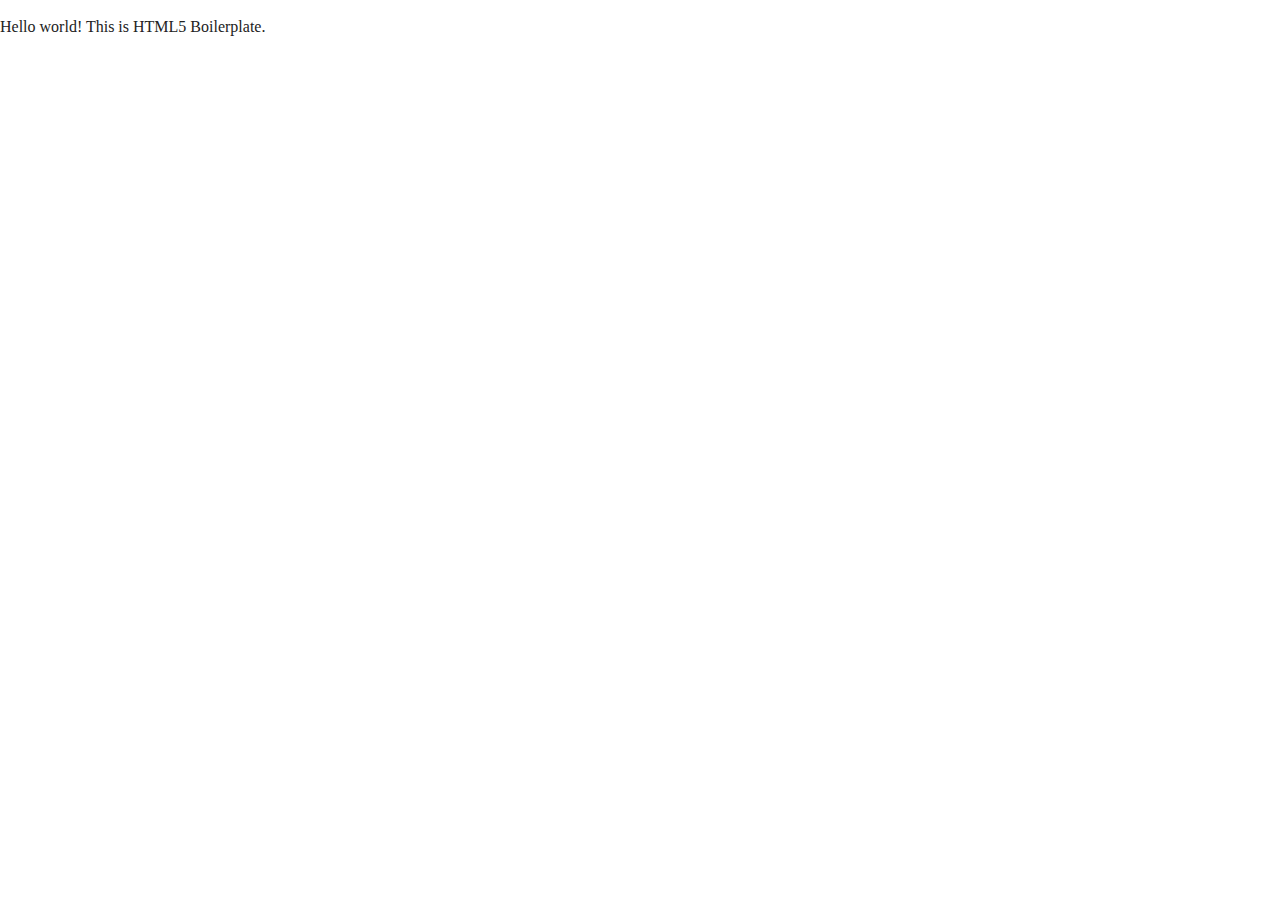
==== about/index.html @ ca54f372 "set up using Boilerplate" ====
<!doctype html>
<html class="no-js" lang="">

<head>
  <meta charset="utf-8">
  <title></title>
  <meta name="description" content="">
  <meta name="viewport" content="width=device-width, initial-scale=1">

  <meta property="og:title" content="">
  <meta property="og:type" content="">
  <meta property="og:url" content="">
  <meta property="og:image" content="">

  <link rel="manifest" href="../site.webmanifest">
  <link rel="apple-touch-icon" href="../icon.png">
  <!-- Place favicon.ico in the root directory -->

  <link rel="stylesheet" href="../css/normalize.css">
  <link rel="stylesheet" href="../css/main.css">

  <meta name="theme-color" content="#fafafa">
</head>

<body>

  <!-- Add your site or application content here -->
  <p>Hello world! This is HTML5 Boilerplate.</p>
  <script src="../js/vendor/modernizr-3.11.2.min.js"></script>
  <script src="../js/plugins.js"></script>
  <script src="../js/main.js"></script>

  <!-- Google Analytics: change UA-XXXXX-Y to be your site's ID. -->
  <script>
    window.ga = function () { ga.q.push(arguments) }; ga.q = []; ga.l = +new Date;
    ga('create', 'UA-XXXXX-Y', 'auto'); ga('set', 'anonymizeIp', true); ga('set', 'transport', 'beacon'); ga('send', 'pageview')
  </script>
  <script src="https://www.google-analytics.com/analytics.js" async></script>
</body>

</html>
---- css/main.css ----
/*! HTML5 Boilerplate v8.0.0 | MIT License | https://html5boilerplate.com/ */

/* main.css 2.1.0 | MIT License | https://github.com/h5bp/main.css#readme */
/*
 * What follows is the result of much research on cross-browser styling.
 * Credit left inline and big thanks to Nicolas Gallagher, Jonathan Neal,
 * Kroc Camen, and the H5BP dev community and team.
 */

/* ==========================================================================
   Base styles: opinionated defaults
   ========================================================================== */

html {
  color: #222;
  font-size: 1em;
  line-height: 1.4;
}

/*
 * Remove text-shadow in selection highlight:
 * https://twitter.com/miketaylr/status/12228805301
 *
 * Vendor-prefixed and regular ::selection selectors cannot be combined:
 * https://stackoverflow.com/a/16982510/7133471
 *
 * Customize the background color to match your design.
 */

::-moz-selection {
  background: #b3d4fc;
  text-shadow: none;
}

::selection {
  background: #b3d4fc;
  text-shadow: none;
}

/*
 * A better looking default horizontal rule
 */

hr {
  display: block;
  height: 1px;
  border: 0;
  border-top: 1px solid #ccc;
  margin: 1em 0;
  padding: 0;
}

/*
 * Remove the gap between audio, canvas, iframes,
 * images, videos and the bottom of their containers:
 * https://github.com/h5bp/html5-boilerplate/issues/440
 */

audio,
canvas,
iframe,
img,
svg,
video {
  vertical-align: middle;
}

/*
 * Remove default fieldset styles.
 */

fieldset {
  border: 0;
  margin: 0;
  padding: 0;
}

/*
 * Allow only vertical resizing of textareas.
 */

textarea {
  resize: vertical;
}

/* ==========================================================================
   Author's custom styles
   ========================================================================== */

/* ==========================================================================
   Helper classes
   ========================================================================== */

/*
 * Hide visually and from screen readers
 */

.hidden,
[hidden] {
  display: none !important;
}

/*
 * Hide only visually, but have it available for screen readers:
 * https://snook.ca/archives/html_and_css/hiding-content-for-accessibility
 *
 * 1. For long content, line feeds are not interpreted as spaces and small width
 *    causes content to wrap 1 word per line:
 *    https://medium.com/@jessebeach/beware-smushed-off-screen-accessible-text-5952a4c2cbfe
 */

.sr-only {
  border: 0;
  clip: rect(0, 0, 0, 0);
  height: 1px;
  margin: -1px;
  overflow: hidden;
  padding: 0;
  position: absolute;
  white-space: nowrap;
  width: 1px;
  /* 1 */
}

/*
 * Extends the .sr-only class to allow the element
 * to be focusable when navigated to via the keyboard:
 * https://www.drupal.org/node/897638
 */

.sr-only.focusable:active,
.sr-only.focusable:focus {
  clip: auto;
  height: auto;
  margin: 0;
  overflow: visible;
  position: static;
  white-space: inherit;
  width: auto;
}

/*
 * Hide visually and from screen readers, but maintain layout
 */

.invisible {
  visibility: hidden;
}

/*
 * Clearfix: contain floats
 *
 * For modern browsers
 * 1. The space content is one way to avoid an Opera bug when the
 *    `contenteditable` attribute is included anywhere else in the document.
 *    Otherwise it causes space to appear at the top and bottom of elements
 *    that receive the `clearfix` class.
 * 2. The use of `table` rather than `block` is only necessary if using
 *    `:before` to contain the top-margins of child elements.
 */

.clearfix::before,
.clearfix::after {
  content: " ";
  display: table;
}

.clearfix::after {
  clear: both;
}

/* ==========================================================================
   EXAMPLE Media Queries for Responsive Design.
   These examples override the primary ('mobile first') styles.
   Modify as content requires.
   ========================================================================== */

@media only screen and (min-width: 35em) {
  /* Style adjustments for viewports that meet the condition */
}

@media print,
  (-webkit-min-device-pixel-ratio: 1.25),
  (min-resolution: 1.25dppx),
  (min-resolution: 120dpi) {
  /* Style adjustments for high resolution devices */
}

/* ==========================================================================
   Print styles.
   Inlined to avoid the additional HTTP request:
   https://www.phpied.com/delay-loading-your-print-css/
   ========================================================================== */

@media print {
  *,
  *::before,
  *::after {
    background: #fff !important;
    color: #000 !important;
    /* Black prints faster */
    box-shadow: none !important;
    text-shadow: none !important;
  }

  a,
  a:visited {
    text-decoration: underline;
  }

  a[href]::after {
    content: " (" attr(href) ")";
  }

  abbr[title]::after {
    content: " (" attr(title) ")";
  }

  /*
   * Don't show links that are fragment identifiers,
   * or use the `javascript:` pseudo protocol
   */
  a[href^="#"]::after,
  a[href^="javascript:"]::after {
    content: "";
  }

  pre {
    white-space: pre-wrap !important;
  }

  pre,
  blockquote {
    border: 1px solid #999;
    page-break-inside: avoid;
  }

  /*
   * Printing Tables:
   * https://web.archive.org/web/20180815150934/http://css-discuss.incutio.com/wiki/Printing_Tables
   */
  thead {
    display: table-header-group;
  }

  tr,
  img {
    page-break-inside: avoid;
  }

  p,
  h2,
  h3 {
    orphans: 3;
    widows: 3;
  }

  h2,
  h3 {
    page-break-after: avoid;
  }
}
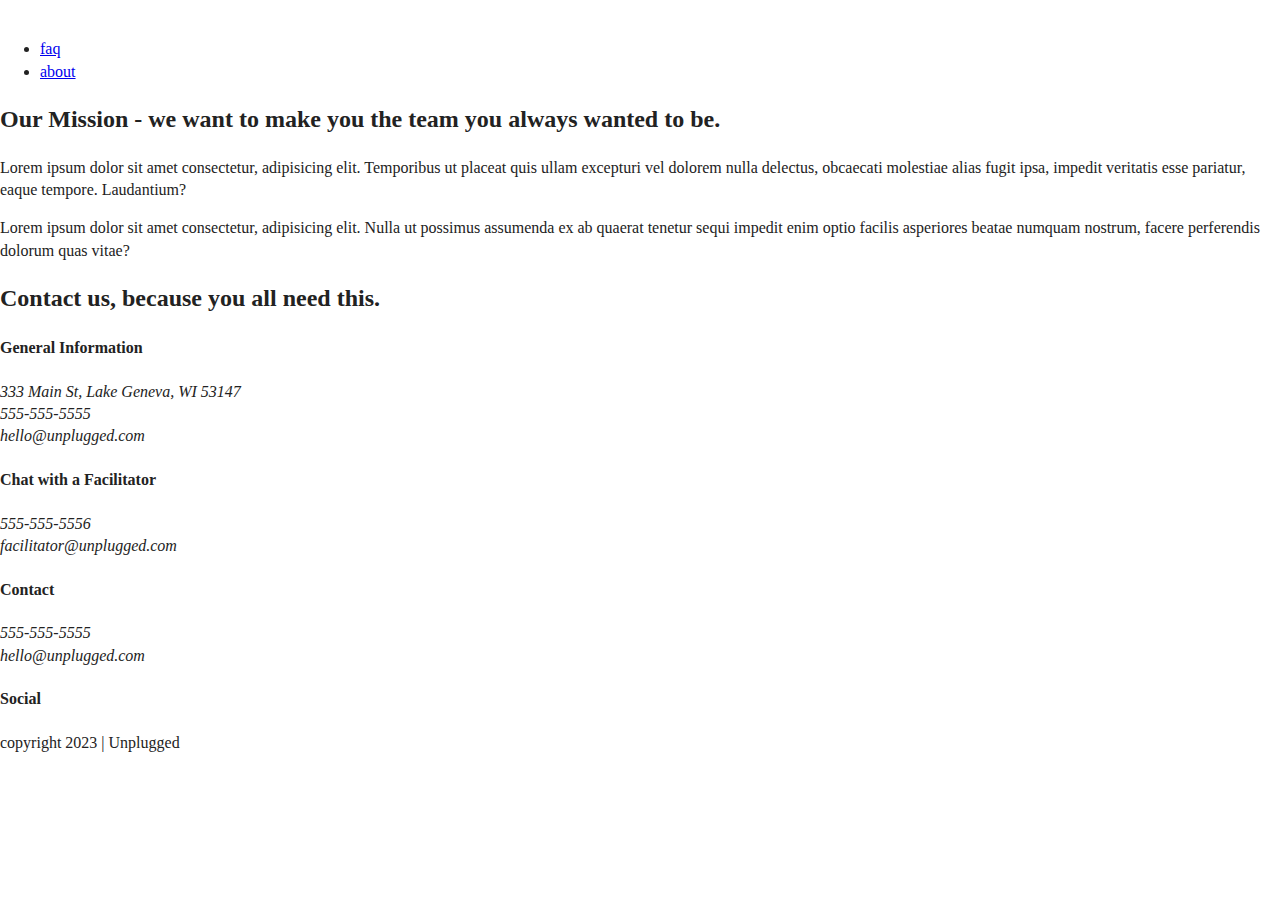
==== commit db6d178f: "coding html about page" ====
--- a/about/index.html
+++ b/about/index.html
@@ -3,7 +3,7 @@
 
 <head>
   <meta charset="utf-8">
-  <title></title>
+  <title>About | Unplugged Retreat</title>
   <meta name="description" content="">
   <meta name="viewport" content="width=device-width, initial-scale=1">
 
@@ -25,7 +25,108 @@
 <body>
 
   <!-- Add your site or application content here -->
-  <p>Hello world! This is HTML5 Boilerplate.</p>
+   <!-- header and navigation -->
+   <header>
+    <div class="content-wrapper">
+      <a href="#">
+        <img src="#" alt="">
+      </a>
+    <div class="header-divider">
+      <nav>
+        <ul>
+          <li><a href="../faq/index.html">faq</a></li>
+          <li><a href="index.html">about</a></li>
+        </ul>
+      </nav>
+    </div>
+  </div>
+  </header>
+ 
+  <!-- header and navigation end here -->
+
+  <!-- main, section and aside -->
+  <main>
+    <section class="mission">
+      <div class="content-wrapper">
+        <h2>Our Mission - we want to make you the team you always wanted to be.</h2>
+        <div class="mission-content">
+          <p>Lorem ipsum dolor sit amet consectetur, adipisicing elit. Temporibus ut placeat quis ullam excepturi vel dolorem nulla delectus, obcaecati molestiae alias fugit ipsa, impedit veritatis esse pariatur, eaque tempore. Laudantium?</p>
+
+          <p>Lorem ipsum dolor sit amet consectetur, adipisicing elit. Nulla ut possimus assumenda ex ab quaerat tenetur sequi impedit enim optio facilis asperiores beatae numquam nostrum, facere perferendis dolorum quas vitae?</p>
+        </div>
+      </div>
+    </section>
+<!-- map section -->
+    <section class="map">
+<figure>
+
+</figure>
+    </section>
+
+    <section class="contact-section">
+      <div class="content-wrapper">
+        <h2>Contact us, because you all need this.</h2>
+        <div class="contact-content">
+          <div>
+            <h4>General Information</h4>
+            <address>
+              <p>333 Main St, Lake Geneva, WI 53147 <br>
+                555-555-5555 <br>
+                hello@unplugged.com
+                </p>
+            </address>
+          </div>
+          <div>
+            <h4>Chat with a Facilitator</h4>
+            <address>
+              <p>555-555-5556 <br>
+                facilitator@unplugged.com
+                </p>
+            </address>
+          </div>
+        </div>
+
+      </div>
+    </section>
+
+  </main>
+  <!--  main, section and aside end here-->
+  <!-- footer -->
+  <footer>
+    <div class="content-wrapper">
+      <div class="footer-content">
+        <div class="contact">
+          <h4>Contact</h4>
+          <address>
+            <p>
+              555-555-5555 <br>
+              hello@unplugged.com
+            </p>
+          </address>
+        </div>
+        <div class="social">
+          <h4>Social</h4>
+          <div class="social-icon">
+            <p>
+              <a href="#"></a>
+            </p>
+            <p>
+              <a href="#"></a>
+            </p>
+            <p>
+              <a href="#"></a>
+            </p>
+          </div>
+        </div>
+      </div>
+      <div class="copyright">
+        <p>copyright 2023 | Unplugged</p>
+      </div>
+    </div>
+  </footer>
+  <!-- footer end here -->
+  
+
   <script src="../js/vendor/modernizr-3.11.2.min.js"></script>
   <script src="../js/plugins.js"></script>
   <script src="../js/main.js"></script>
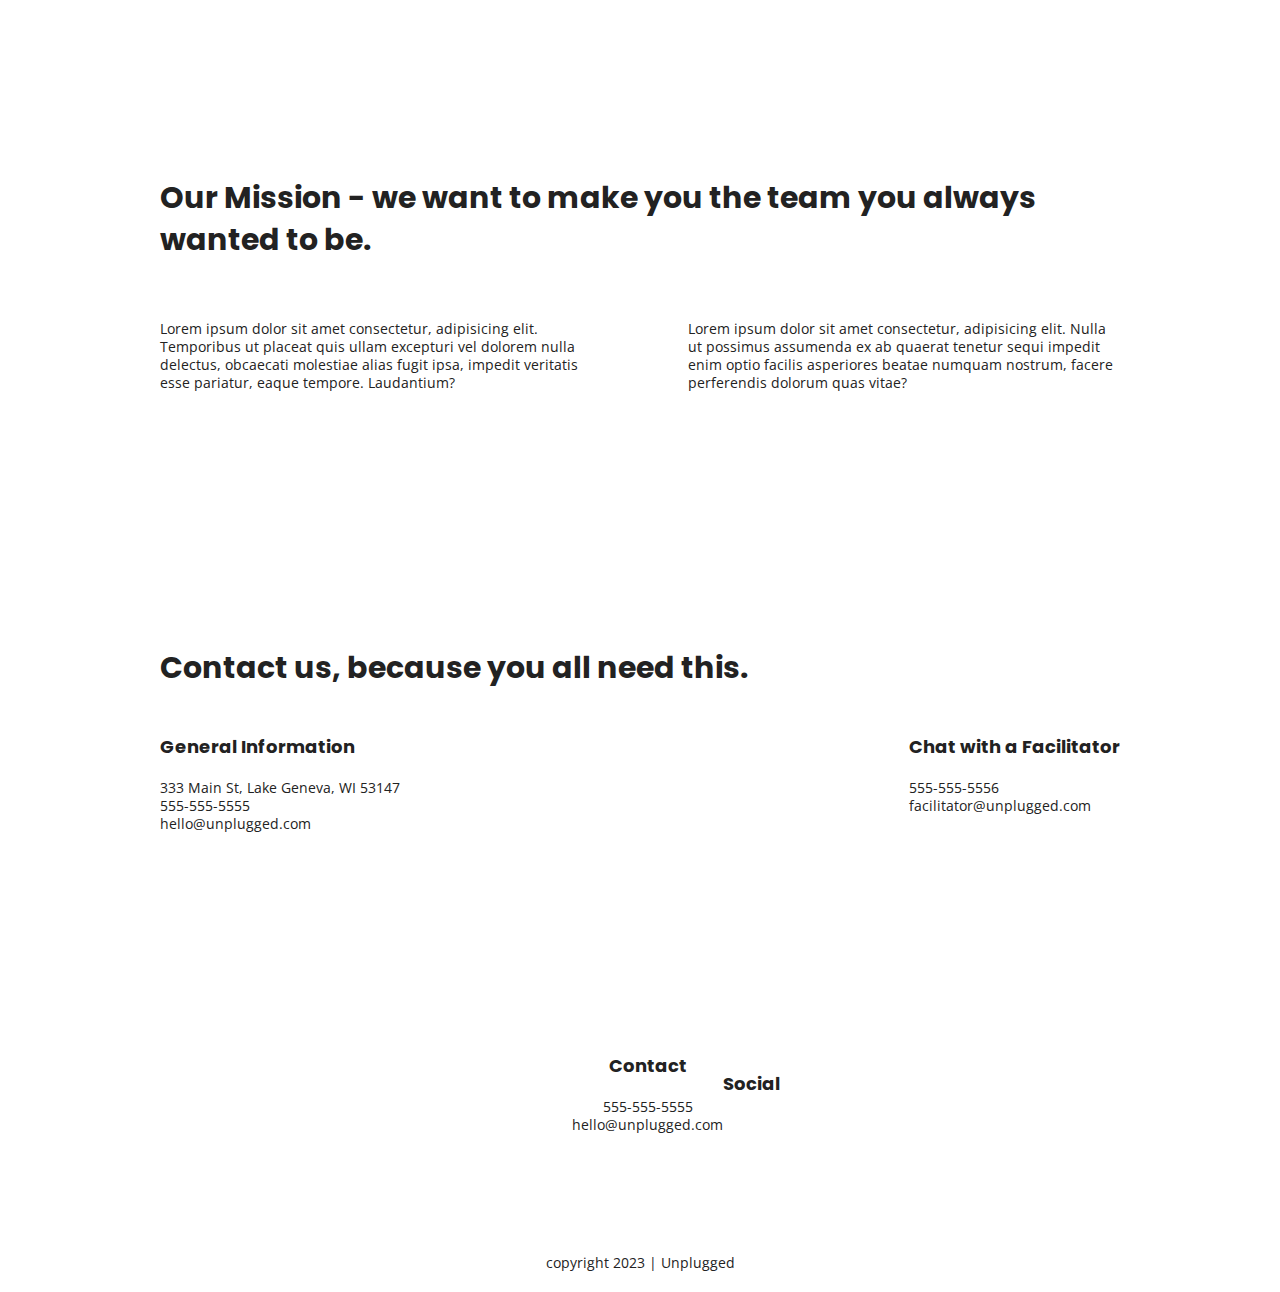
==== commit 8771e68d: "Implementing the text styles" ====
--- a/about/index.html
+++ b/about/index.html
@@ -11,15 +11,15 @@
   <meta property="og:type" content="">
   <meta property="og:url" content="">
   <meta property="og:image" content="">
+  <meta name="theme-color" content="#fafafa">
 
   <link rel="manifest" href="../site.webmanifest">
   <link rel="apple-touch-icon" href="../icon.png">
   <!-- Place favicon.ico in the root directory -->
-
+  <!-- Google Fonts -->
+  <link href="https://fonts.googleapis.com/css?family=Open+Sans:400,700|Poppins:500,700" rel="stylesheet">
   <link rel="stylesheet" href="../css/normalize.css">
   <link rel="stylesheet" href="../css/main.css">
-
-  <meta name="theme-color" content="#fafafa">
 </head>
 
 <body>
@@ -42,9 +42,7 @@
   </div>
   </header>
  
-  <!-- header and navigation end here -->
-
-  <!-- main, section and aside -->
+  
   <main>
     <section class="mission">
       <div class="content-wrapper">
@@ -55,7 +53,10 @@
           <p>Lorem ipsum dolor sit amet consectetur, adipisicing elit. Nulla ut possimus assumenda ex ab quaerat tenetur sequi impedit enim optio facilis asperiores beatae numquam nostrum, facere perferendis dolorum quas vitae?</p>
         </div>
       </div>
+      <!-- mission content wrapper ends -->
     </section>
+
+        <!-- contact-info -->
 <!-- map section -->
     <section class="map">
 <figure>
@@ -90,8 +91,9 @@
     </section>
 
   </main>
-  <!--  main, section and aside end here-->
-  <!-- footer -->
+   <!-- main wrapper -->
+
+   <footer>
   <footer>
     <div class="content-wrapper">
       <div class="footer-content">
@@ -108,21 +110,23 @@
           <h4>Social</h4>
           <div class="social-icon">
             <p>
-              <a href="#"></a>
+              <a href="https://www.facebook.com/Skillcrush/" target="_blank"></a>
             </p>
             <p>
-              <a href="#"></a>
+              <a href="https://twitter.com/Skillcrush" target="_blank"></a>
             </p>
             <p>
-              <a href="#"></a>
+              <a href="https://www.instagram.com/skillcrush/" target="_blank"></a>
             </p>
           </div>
         </div>
       </div>
+      <!-- footer content ends -->
+    </div>
+    <!--footer content-wrapper ends-->
       <div class="copyright">
         <p>copyright 2023 | Unplugged</p>
       </div>
-    </div>
   </footer>
   <!-- footer end here -->
   
--- a/css/main.css
+++ b/css/main.css
@@ -1,6 +1,5 @@
-/*! HTML5 Boilerplate v8.0.0 | MIT License | https://html5boilerplate.com/ */
+/*! HTML5 Boilerplate v6.1.0 | MIT License | https://html5boilerplate.com/ */
 
-/* main.css 2.1.0 | MIT License | https://github.com/h5bp/main.css#readme */
 /*
  * What follows is the result of much research on cross-browser styling.
  * Credit left inline and big thanks to Nicolas Gallagher, Jonathan Neal,
@@ -11,253 +10,672 @@
    Base styles: opinionated defaults
    ========================================================================== */
 
+   html {
+    color: #222;
+    font-size: 1em;
+    line-height: 1.4;
+  }
+  
+  /*
+   * Remove text-shadow in selection highlight:
+   * https://twitter.com/miketaylr/status/12228805301
+   *
+   * Vendor-prefixed and regular ::selection selectors cannot be combined:
+   * https://stackoverflow.com/a/16982510/7133471
+   *
+   * Customize the background color to match your design.
+   */
+  
+  ::-moz-selection {
+    background: #b3d4fc;
+    text-shadow: none;
+  }
+  
+  ::selection {
+    background: #b3d4fc;
+    text-shadow: none;
+  }
+  
+  /*
+   * A better looking default horizontal rule
+   */
+  
+  hr {
+    display: block;
+    height: 1px;
+    border: 0;
+    border-top: 1px solid #ccc;
+    margin: 1em 0;
+    padding: 0;
+  }
+  
+  /*
+   * Remove the gap between audio, canvas, iframes,
+   * images, videos and the bottom of their containers:
+   * https://github.com/h5bp/html5-boilerplate/issues/440
+   */
+  
+  audio,
+  canvas,
+  iframe,
+  img,
+  svg,
+  video {
+    vertical-align: middle;
+  }
+  
+  /*
+   * Remove default fieldset styles.
+   */
+  
+  fieldset {
+    border: 0;
+    margin: 0;
+    padding: 0;
+  }
+  
+  /*
+   * Allow only vertical resizing of textareas.
+   */
+  
+  textarea {
+    resize: vertical;
+  }
+  
+  /* ==========================================================================
+     Browser Upgrade Prompt
+     ========================================================================== */
+  
+  .browserupgrade {
+    margin: 0.2em 0;
+    background: #ccc;
+    color: #000;
+    padding: 0.2em 0;
+  }
+  
+  /* ==========================================================================
+     Author's custom styles
+     ========================================================================== */
+     
+/* General Styles */
+ 
 html {
-  color: #222;
+  font-size: 1rem;
+}
+
+ 
+body {
+  font-family: 'Open Sans', sans-serif;
   font-size: 1em;
-  line-height: 1.4;
+  text-align: left;
+}
+ 
+ul, 
+ol {
+  list-style-type: none;
+}
+ 
+a {
+	color: #e2e3ed;
+  text-decoration: none;
+}
+ 
+h2 {
+  font-family: 'Poppins', sans-serif;
+  font-size: 1.875em;
 }
 
-/*
- * Remove text-shadow in selection highlight:
- * https://twitter.com/miketaylr/status/12228805301
- *
- * Vendor-prefixed and regular ::selection selectors cannot be combined:
- * https://stackoverflow.com/a/16982510/7133471
- *
- * Customize the background color to match your design.
- */
-
-::-moz-selection {
-  background: #b3d4fc;
-  text-shadow: none;
-}
-
-::selection {
-  background: #b3d4fc;
-  text-shadow: none;
-}
-
-/*
- * A better looking default horizontal rule
- */
-
-hr {
-  display: block;
-  height: 1px;
-  border: 0;
-  border-top: 1px solid #ccc;
-  margin: 1em 0;
-  padding: 0;
-}
-
-/*
- * Remove the gap between audio, canvas, iframes,
- * images, videos and the bottom of their containers:
- * https://github.com/h5bp/html5-boilerplate/issues/440
- */
-
-audio,
-canvas,
-iframe,
-img,
-svg,
-video {
-  vertical-align: middle;
-}
-
-/*
- * Remove default fieldset styles.
- */
-
-fieldset {
-  border: 0;
-  margin: 0;
-  padding: 0;
-}
-
-/*
- * Allow only vertical resizing of textareas.
- */
-
-textarea {
-  resize: vertical;
-}
-
-/* ==========================================================================
-   Author's custom styles
-   ========================================================================== */
-
-/* ==========================================================================
-   Helper classes
-   ========================================================================== */
-
-/*
- * Hide visually and from screen readers
- */
-
-.hidden,
-[hidden] {
-  display: none !important;
-}
-
-/*
- * Hide only visually, but have it available for screen readers:
- * https://snook.ca/archives/html_and_css/hiding-content-for-accessibility
- *
- * 1. For long content, line feeds are not interpreted as spaces and small width
- *    causes content to wrap 1 word per line:
- *    https://medium.com/@jessebeach/beware-smushed-off-screen-accessible-text-5952a4c2cbfe
- */
-
-.sr-only {
-  border: 0;
-  clip: rect(0, 0, 0, 0);
-  height: 1px;
-  margin: -1px;
-  overflow: hidden;
-  padding: 0;
-  position: absolute;
-  white-space: nowrap;
-  width: 1px;
-  /* 1 */
-}
-
-/*
- * Extends the .sr-only class to allow the element
- * to be focusable when navigated to via the keyboard:
- * https://www.drupal.org/node/897638
- */
-
-.sr-only.focusable:active,
-.sr-only.focusable:focus {
-  clip: auto;
-  height: auto;
-  margin: 0;
-  overflow: visible;
-  position: static;
-  white-space: inherit;
-  width: auto;
-}
-
-/*
- * Hide visually and from screen readers, but maintain layout
- */
-
-.invisible {
-  visibility: hidden;
-}
-
-/*
- * Clearfix: contain floats
- *
- * For modern browsers
- * 1. The space content is one way to avoid an Opera bug when the
- *    `contenteditable` attribute is included anywhere else in the document.
- *    Otherwise it causes space to appear at the top and bottom of elements
- *    that receive the `clearfix` class.
- * 2. The use of `table` rather than `block` is only necessary if using
- *    `:before` to contain the top-margins of child elements.
- */
-
-.clearfix::before,
-.clearfix::after {
-  content: " ";
-  display: table;
-}
-
-.clearfix::after {
-  clear: both;
-}
-
-/* ==========================================================================
-   EXAMPLE Media Queries for Responsive Design.
-   These examples override the primary ('mobile first') styles.
-   Modify as content requires.
-   ========================================================================== */
-
-@media only screen and (min-width: 35em) {
-  /* Style adjustments for viewports that meet the condition */
-}
-
-@media print,
-  (-webkit-min-device-pixel-ratio: 1.25),
-  (min-resolution: 1.25dppx),
-  (min-resolution: 120dpi) {
-  /* Style adjustments for high resolution devices */
-}
-
-/* ==========================================================================
-   Print styles.
-   Inlined to avoid the additional HTTP request:
-   https://www.phpied.com/delay-loading-your-print-css/
-   ========================================================================== */
-
-@media print {
-  *,
-  *::before,
-  *::after {
-    background: #fff !important;
-    color: #000 !important;
-    /* Black prints faster */
-    box-shadow: none !important;
-    text-shadow: none !important;
-  }
-
-  a,
-  a:visited {
-    text-decoration: underline;
-  }
-
-  a[href]::after {
-    content: " (" attr(href) ")";
-  }
-
-  abbr[title]::after {
-    content: " (" attr(title) ")";
-  }
-
-  /*
-   * Don't show links that are fragment identifiers,
-   * or use the `javascript:` pseudo protocol
-   */
-  a[href^="#"]::after,
-  a[href^="javascript:"]::after {
-    content: "";
-  }
-
-  pre {
-    white-space: pre-wrap !important;
-  }
-
-  pre,
-  blockquote {
-    border: 1px solid #999;
-    page-break-inside: avoid;
-  }
-
-  /*
-   * Printing Tables:
-   * https://web.archive.org/web/20180815150934/http://css-discuss.incutio.com/wiki/Printing_Tables
-   */
-  thead {
-    display: table-header-group;
-  }
-
-  tr,
-  img {
-    page-break-inside: avoid;
-  }
-
-  p,
-  h2,
-  h3 {
-    orphans: 3;
-    widows: 3;
-  }
-
-  h2,
-  h3 {
-    page-break-after: avoid;
-  }
-}
-
+h3, 
+h4 {
+  font-family: 'Poppins', sans-serif;
+  margin: 20px 0;
+  font-size: 1.125em;
+}
+ 
+p {
+	font-size: .875em;
+  line-height: 1.285;
+}
+ 
+img {
+ 
+}
+ 
+figure {
+ 
+}
+ 
+address {
+  font-style: normal;
+}
+  .content-wrapper {
+    width: 90%;
+    margin: 50px 0;
+  }
+  
+  /* -------------------- Base Header - Footer Styles -------------------- */
+  
+  header {
+    display: flex;
+    justify-content: center;
+    padding: 15px 0;
+  }
+  
+  header .content-wrapper {
+    margin: 0;
+    display: flex;
+    justify-content: center;
+    align-items: center;
+    flex-flow: row wrap;
+  }
+  
+  .header-divider {
+    width: 100%;
+    height: 1px;
+    margin: 10px 0 20px 0;
+  }
+  
+  header nav {
+    width: 60%;
+  }
+  
+  header nav ul {
+    display: flex;
+    justify-content: space-around;
+    width: 100%;
+  }
+  
+  footer {
+    display: flex;
+    flex-direction: column;
+    align-items: center;
+    text-align: center;
+  }
+  
+  footer p {
+    margin: 0;
+  }
+  
+  footer .content-wrapper {
+    width: 55%;
+  }
+  
+  footer .contact {
+    margin-bottom: 50px;
+  }
+  
+  footer .social-icons {
+    display: flex;
+    justify-content: space-around;
+    align-items: center;
+  }
+  
+  footer .social-icons p {
+    display: flex;
+    justify-content: center;
+    align-items: center;
+  }
+  
+  footer .copyright {
+    margin: 20px 0;
+  }
+  
+  /* -------------------- Mobile Styles - Homepage -------------------- */
+  
+  /* Hero Area */
+  
+  .hero-area {
+    display: flex;
+    justify-content: center;
+  }
+  
+  /* Aside */
+  
+  aside {
+    display: flex;
+    justify-content: center;
+  }
+  
+  /* Features */
+  
+  .features {
+    display: flex;
+    justify-content: center;
+  }
+  
+  .features h2 {
+    margin-bottom: 60px;
+  }
+  
+  .features article {
+    width: 63%;
+    margin: 30px 0;
+  }
+  
+  .features .features-items {
+    display: flex;
+    justify-content: center;
+    align-items: flex-start;
+    flex-flow: row wrap;
+  }
+  
+  .features p {
+    margin: 0;
+  }
+  
+  /* Reviews */
+  
+  .reviews {
+    display: flex;
+    justify-content: center;
+  }
+  
+  .reviews h2 {
+    margin-bottom: 40px;
+  }
+  
+  .reviews h3 {
+    width: 55%;
+    margin: 20px 0;
+  }
+  
+  /* ==========================================================================
+     About Page
+     ========================================================================== */
+  
+  .mission {
+    display: flex;
+    justify-content: center;
+  }
+  
+  .contact-section {
+    display: flex;
+    justify-content: center;
+  }
+  
+  .contact-content p {
+    margin: 0;
+  }
+  
+  /* ==========================================================================
+     FAQ Page
+     ========================================================================== */
+  
+  .faq {
+    display: flex;
+    justify-content: center;
+  }
+  
+  .faq .content-wrapper {
+    display: flex;
+    justify-content: center;
+    align-items: flex-start;
+    flex-flow: row wrap;
+    margin: 50px 0 0 0;
+  }
+  
+  .faq h2 {
+    margin-bottom: 40px;
+  }
+  
+  .faq-content {
+    margin-bottom: 50px;
+  }
+  
+  /* ==========================================================================
+     Helper classes
+     ========================================================================== */
+  
+  /*
+   * Hide visually and from screen readers
+   */
+  
+  .hidden {
+    display: none !important;
+  }
+  
+  /*
+   * Hide only visually, but have it available for screen readers:
+   * https://snook.ca/archives/html_and_css/hiding-content-for-accessibility
+   *
+   * 1. For long content, line feeds are not interpreted as spaces and small width
+   *    causes content to wrap 1 word per line:
+   *    https://medium.com/@jessebeach/beware-smushed-off-screen-accessible-text-5952a4c2cbfe
+   */
+  
+  .visuallyhidden {
+    border: 0;
+    clip: rect(0 0 0 0);
+    height: 1px;
+    margin: -1px;
+    overflow: hidden;
+    padding: 0;
+    position: absolute;
+    width: 1px;
+    white-space: nowrap;
+    /* 1 */
+  }
+  
+  /*
+   * Extends the .visuallyhidden class to allow the element
+   * to be focusable when navigated to via the keyboard:
+   * https://www.drupal.org/node/897638
+   */
+  
+  .visuallyhidden.focusable:active,
+  .visuallyhidden.focusable:focus {
+    clip: auto;
+    height: auto;
+    margin: 0;
+    overflow: visible;
+    position: static;
+    width: auto;
+    white-space: inherit;
+  }
+  
+  /*
+   * Hide visually and from screen readers, but maintain layout
+   */
+  
+  .invisible {
+    visibility: hidden;
+  }
+  
+  /*
+   * Clearfix: contain floats
+   *
+   * For modern browsers
+   * 1. The space content is one way to avoid an Opera bug when the
+   *    `contenteditable` attribute is included anywhere else in the document.
+   *    Otherwise it causes space to appear at the top and bottom of elements
+   *    that receive the `clearfix` class.
+   * 2. The use of `table` rather than `block` is only necessary if using
+   *    `:before` to contain the top-margins of child elements.
+   */
+  
+  .clearfix:before,
+  .clearfix:after {
+    content: " ";
+    /* 1 */
+    display: table;
+    /* 2 */
+  }
+  
+  .clearfix:after {
+    clear: both;
+  }
+  
+  /* ==========================================================================
+     EXAMPLE Media Queries for Responsive Design.
+     These examples override the primary ('mobile first') styles.
+     Modify as content requires.
+     ========================================================================== */
+  
+  @media only screen and (min-width:768px) {
+    /*Tablet styles here*/
+  
+    /* General styles */
+    .content-wrapper {
+      max-width: 640px;
+      margin: 100px 0;
+    }
+  
+    /* Header */
+    header {
+      padding: 33px 0;
+    }
+  
+    header .content-wrapper {
+      width: 100%;
+      justify-content: space-between;
+    }
+  
+    header nav {
+      width: 20%;
+    }
+  
+    header nav ul {
+      justify-content: space-between;
+    }
+  
+    .header-divider {
+      display: none;
+    }
+  
+    /* Hero Area */
+  
+    /* Aside */
+    aside .content-wrapper {
+      margin: 50px 0;
+      display: flex;
+      justify-content: space-between;
+      align-content: flex-start;
+    }
+  
+    aside .content-wrapper .form-description,
+    aside .content-wrapper .form {
+      width: 40%;
+      margin: 0;
+    }
+  
+    /* Features */
+    .features article {
+      display: flex;
+      align-items: center;
+      flex-flow: column wrap;
+      flex-basis: 50%;
+    }
+  
+    .features .features-item-description {
+      width: 62%;
+    }
+  
+    /* Reviews */
+    .reviews article {
+      display: flex;
+      justify-content: space-between;
+    }
+  
+    .reviews article div {
+      width: 49%;
+    }
+  
+    /* Footer */
+    footer .content-wrapper {
+      width: 65%;
+    }
+  
+    .footer-content {
+      display: flex;
+      justify-content: space-between;
+      align-items: center;
+    }
+  
+    footer .contact {
+      margin-bottom: 0;
+    }
+  
+    footer .copyright {
+      width: 100%;
+    }
+  
+    /* ==========================================================================
+     About Page
+     ========================================================================== */
+  
+    .mission-content {
+      display: flex;
+      justify-content: space-between;
+      align-items: flex-start;
+      padding-top: 20px;
+    }
+  
+    .mission-content p {
+      width: 45%;
+    }
+  
+    .contact-section .content-wrapper h2 {
+      width: 80%;
+    }
+  
+    .contact-content {
+      display: flex;
+      justify-content: space-between;
+      align-items: flex-start;
+    }
+  
+    /* ==========================================================================
+     FAQ Page
+     ========================================================================== */
+  
+    .faq .content-wrapper {
+      justify-content: space-between;
+    }
+  
+    .faq-content {
+      flex-basis: 45%;
+    }
+  
+    .faq h2 {
+      width: 100%;
+    }
+  }
+  
+  @media only screen and (min-width:1200px) {
+    /*Desktop styles here*/
+  
+    /* General styles */
+    .content-wrapper {
+      max-width: 960px;
+    }
+  
+    /* Header */
+    header {
+      padding: 15px 0;
+    }
+  
+    /* Hero */
+    .hero-area h1 {
+      width: 80%;
+    }
+  
+    /* Aside */
+    aside .content-wrapper {
+      justify-content: space-around;
+    }
+  
+    aside .content-wrapper .form-description,
+    aside .content-wrapper .form {
+      width: 30%;
+    }
+  
+    /* Features */
+  
+    .features h2 {
+      width: 90%;
+    }
+  
+    .features article {
+      flex-basis: 33%;
+    }
+  
+    /* Reviews */
+    .reviews article div {
+      width: 42%;
+    }
+  
+    /* ==========================================================================
+    About Page
+    ========================================================================== */
+  
+    .mission h2,
+    .contact-section .content-wrapper h2 {
+      width: 95%;
+    }
+  
+    /* ==========================================================================
+    FAQ Page
+    ========================================================================== */
+    .faq h2 {
+      width: 100%;
+    }
+  
+  }
+  
+  /* ==========================================================================
+     Print styles.
+     Inlined to avoid the additional HTTP request:
+     https://www.phpied.com/delay-loading-your-print-css/
+     ========================================================================== */
+  
+  @media print {
+  
+    *,
+    *:before,
+    *:after {
+      background: transparent !important;
+      color: #000 !important;
+      /* Black prints faster */
+      -webkit-box-shadow: none !important;
+      box-shadow: none !important;
+      text-shadow: none !important;
+    }
+  
+    a,
+    a:visited {
+      text-decoration: underline;
+    }
+  
+    a[href]:after {
+      content: " ("attr(href) ")";
+    }
+  
+    abbr[title]:after {
+      content: " ("attr(title) ")";
+    }
+  
+    /*
+       * Don't show links that are fragment identifiers,
+       * or use the `javascript:` pseudo protocol
+       */
+    a[href^="#"]:after,
+    a[href^="javascript:"]:after {
+      content: "";
+    }
+  
+    pre {
+      white-space: pre-wrap !important;
+    }
+  
+    pre,
+    blockquote {
+      border: 1px solid #999;
+      page-break-inside: avoid;
+    }
+  
+    /*
+       * Printing Tables:
+       * http://css-discuss.incutio.com/wiki/Printing_Tables
+       */
+    thead {
+      display: table-header-group;
+    }
+  
+    tr,
+    img {
+      page-break-inside: avoid;
+    }
+  
+    p,
+    h2,
+    h3 {
+      orphans: 3;
+      widows: 3;
+    }
+  
+    h2,
+    h3 {
+      page-break-after: avoid;
+    }
+  }
+  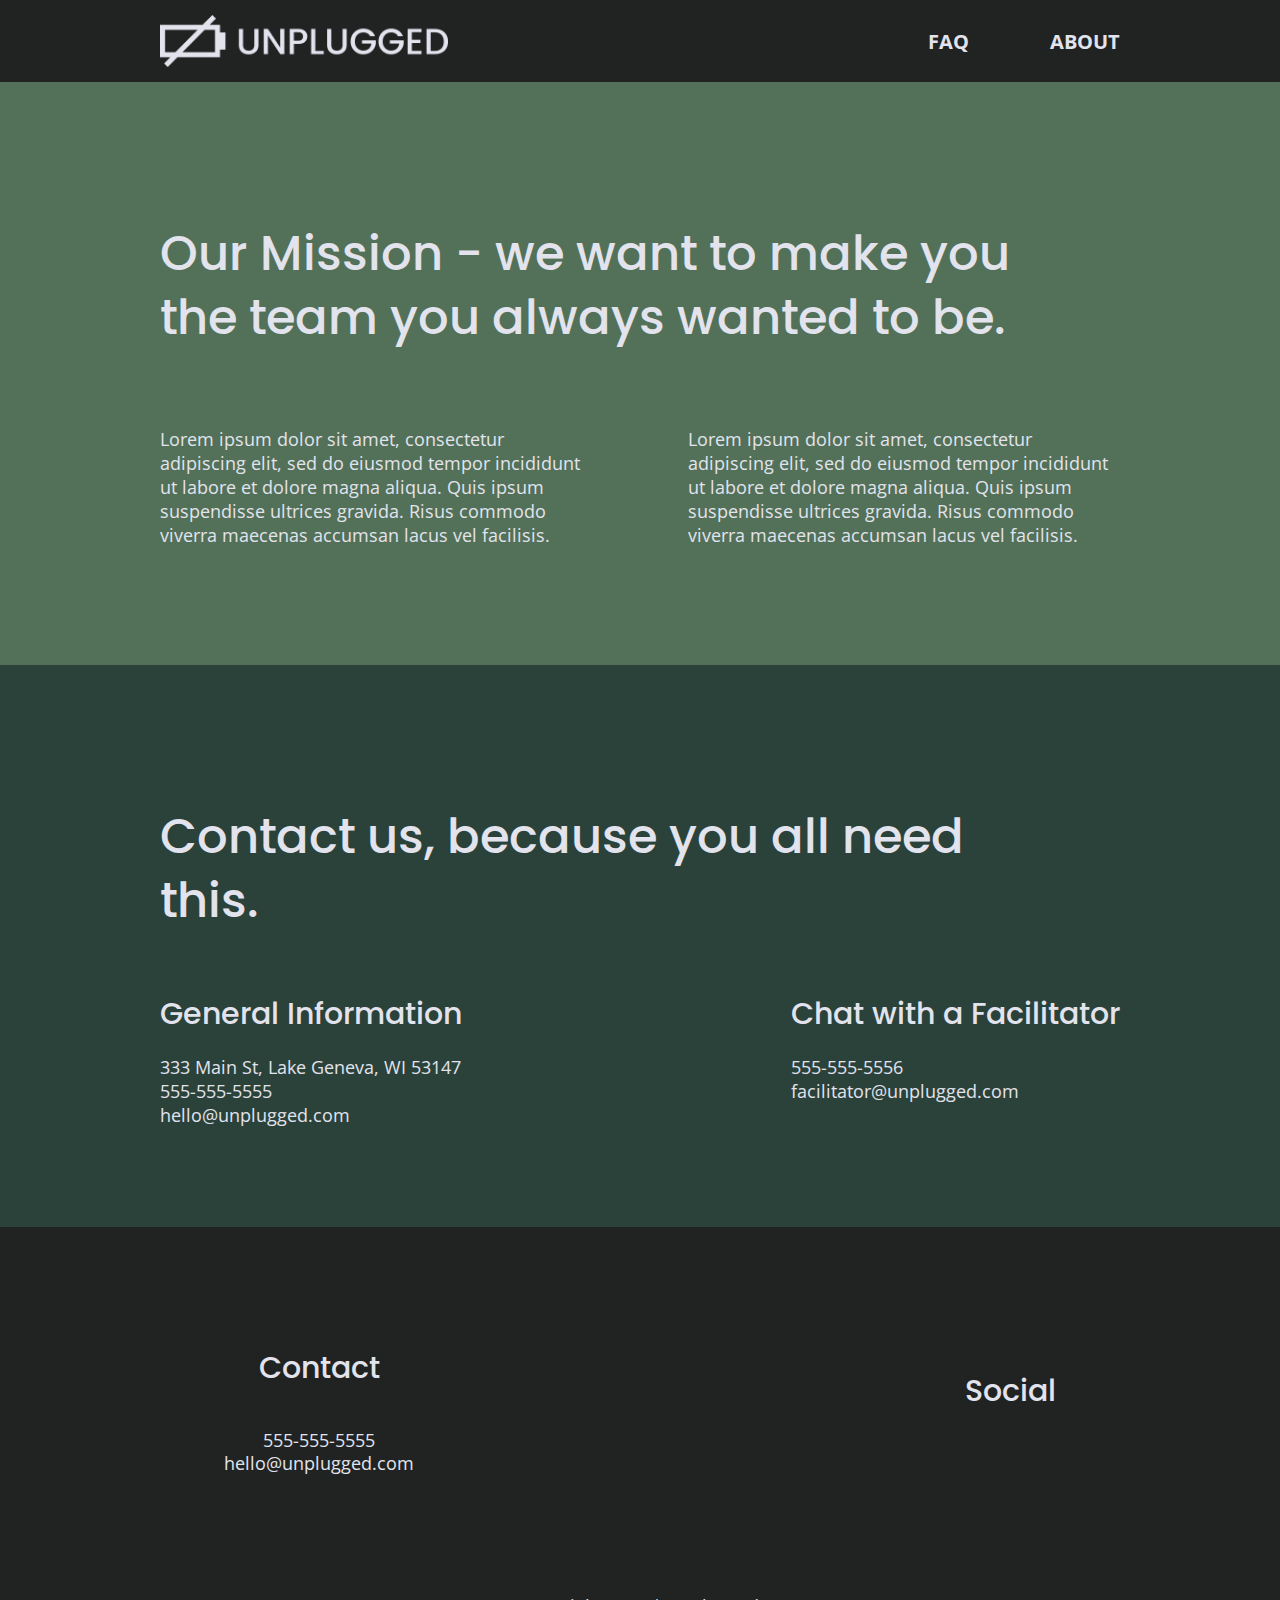
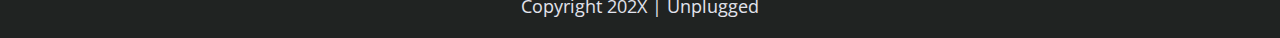
==== commit 2f974552: "Responsify those Images" ====
--- a/about/index.html
+++ b/about/index.html
@@ -1,17 +1,12 @@
 <!doctype html>
-<html class="no-js" lang="">
+<html class="no-js" lang="en">
 
 <head>
   <meta charset="utf-8">
+  <meta http-equiv="x-ua-compatible" content="ie=edge">
   <title>About | Unplugged Retreat</title>
   <meta name="description" content="">
-  <meta name="viewport" content="width=device-width, initial-scale=1">
-
-  <meta property="og:title" content="">
-  <meta property="og:type" content="">
-  <meta property="og:url" content="">
-  <meta property="og:image" content="">
-  <meta name="theme-color" content="#fafafa">
+  <meta name="viewport" content="width=device-width, initial-scale=1, shrink-to-fit=no">
 
   <link rel="manifest" href="../site.webmanifest">
   <link rel="apple-touch-icon" href="../icon.png">
@@ -23,45 +18,53 @@
 </head>
 
 <body>
+  <!--[if lte IE 9]>
+    <p class="browserupgrade">You are using an <strong>outdated</strong> browser. Please <a href="https://browsehappy.com/">upgrade your browser</a> to improve your experience and security.</p>
+  <![endif]-->
 
   <!-- Add your site or application content here -->
-   <!-- header and navigation -->
-   <header>
+  <header>
     <div class="content-wrapper">
-      <a href="#">
-        <img src="#" alt="">
-      </a>
-    <div class="header-divider">
+      <figure>
+        <a href="../index.html">
+          <img src="../img/unpluggedlogo.png" alt="unplugged logo">
+        </a>
+      </figure>
+      <div class="header-divider"></div>
       <nav>
         <ul>
-          <li><a href="../faq/index.html">faq</a></li>
-          <li><a href="index.html">about</a></li>
+          <li><a href="../faq/index.html">FAQ</a></li>
+          <li><a href="index.html">About</a></li>
         </ul>
       </nav>
     </div>
-  </div>
   </header>
- 
-  
+
   <main>
+
     <section class="mission">
       <div class="content-wrapper">
         <h2>Our Mission - we want to make you the team you always wanted to be.</h2>
         <div class="mission-content">
-          <p>Lorem ipsum dolor sit amet consectetur, adipisicing elit. Temporibus ut placeat quis ullam excepturi vel dolorem nulla delectus, obcaecati molestiae alias fugit ipsa, impedit veritatis esse pariatur, eaque tempore. Laudantium?</p>
-
-          <p>Lorem ipsum dolor sit amet consectetur, adipisicing elit. Nulla ut possimus assumenda ex ab quaerat tenetur sequi impedit enim optio facilis asperiores beatae numquam nostrum, facere perferendis dolorum quas vitae?</p>
+          <p>
+            Lorem ipsum dolor sit amet, consectetur adipiscing elit, sed do eiusmod tempor incididunt ut labore et
+            dolore magna aliqua. Quis ipsum suspendisse ultrices gravida. Risus commodo viverra maecenas accumsan lacus
+            vel facilisis.
+          </p>
+          <p>
+            Lorem ipsum dolor sit amet, consectetur adipiscing elit, sed do eiusmod tempor incididunt ut labore et
+            dolore magna aliqua. Quis ipsum suspendisse ultrices gravida. Risus commodo viverra maecenas accumsan lacus
+            vel facilisis.
+          </p>
         </div>
       </div>
       <!-- mission content wrapper ends -->
     </section>
+    <!-- contact-info -->
 
-        <!-- contact-info -->
-<!-- map section -->
     <section class="map">
-<figure>
-
-</figure>
+      <figure>
+      </figure>
     </section>
 
     <section class="contact-section">
@@ -71,29 +74,31 @@
           <div>
             <h4>General Information</h4>
             <address>
-              <p>333 Main St, Lake Geneva, WI 53147 <br>
-                555-555-5555 <br>
+              <p>
+                333 Main St, Lake Geneva, WI 53147<br>
+                555-555-5555<br>
                 hello@unplugged.com
-                </p>
+              </p>
             </address>
           </div>
           <div>
             <h4>Chat with a Facilitator</h4>
             <address>
-              <p>555-555-5556 <br>
+              <p>
+                555-555-5556<br>
                 facilitator@unplugged.com
-                </p>
+              </p>
             </address>
           </div>
+          <!-- contact-content div ends -->
         </div>
-
+        <!-- contact content wrapper ends -->
       </div>
     </section>
 
   </main>
-   <!-- main wrapper -->
+  <!-- main wrapper -->
 
-   <footer>
   <footer>
     <div class="content-wrapper">
       <div class="footer-content">
@@ -101,14 +106,14 @@
           <h4>Contact</h4>
           <address>
             <p>
-              555-555-5555 <br>
+              555-555-5555<br>
               hello@unplugged.com
             </p>
           </address>
         </div>
         <div class="social">
           <h4>Social</h4>
-          <div class="social-icon">
+          <div class="social-icons">
             <p>
               <a href="https://www.facebook.com/Skillcrush/" target="_blank"></a>
             </p>
@@ -124,23 +129,31 @@
       <!-- footer content ends -->
     </div>
     <!--footer content-wrapper ends-->
-      <div class="copyright">
-        <p>copyright 2023 | Unplugged</p>
-      </div>
+    <div class="copyright">
+      <p>Copyright 202X | Unplugged</p>
+    </div>
   </footer>
-  <!-- footer end here -->
-  
 
-  <script src="../js/vendor/modernizr-3.11.2.min.js"></script>
+  <script src="../js/vendor/modernizr-3.6.0.min.js"></script>
+  <script src="https://code.jquery.com/jquery-3.3.1.min.js"
+    integrity="sha256-FgpCb/KJQlLNfOu91ta32o/NMZxltwRo8QtmkMRdAu8=" crossorigin="anonymous"></script>
+  <script>
+    window.jQuery || document.write('<script src="../js/vendor/jquery-3.3.1.min.js"><\/script>')
+  </script>
   <script src="../js/plugins.js"></script>
   <script src="../js/main.js"></script>
 
   <!-- Google Analytics: change UA-XXXXX-Y to be your site's ID. -->
   <script>
-    window.ga = function () { ga.q.push(arguments) }; ga.q = []; ga.l = +new Date;
-    ga('create', 'UA-XXXXX-Y', 'auto'); ga('set', 'anonymizeIp', true); ga('set', 'transport', 'beacon'); ga('send', 'pageview')
+    window.ga = function () {
+      ga.q.push(arguments)
+    };
+    ga.q = [];
+    ga.l = +new Date;
+    ga('create', 'UA-XXXXX-Y', 'auto');
+    ga('send', 'pageview')
   </script>
-  <script src="https://www.google-analytics.com/analytics.js" async></script>
+  <script src="https://www.google-analytics.com/analytics.js" async defer></script>
 </body>
 
-</html>
+</html>--- a/css/main.css
+++ b/css/main.css
@@ -96,58 +96,63 @@
   /* ==========================================================================
      Author's custom styles
      ========================================================================== */
-     
-/* General Styles */
- 
-html {
-  font-size: 1rem;
-}
-
- 
-body {
-  font-family: 'Open Sans', sans-serif;
-  font-size: 1em;
-  text-align: left;
-}
- 
-ul, 
-ol {
-  list-style-type: none;
-}
- 
-a {
-	color: #e2e3ed;
-  text-decoration: none;
-}
- 
-h2 {
-  font-family: 'Poppins', sans-serif;
-  font-size: 1.875em;
-}
-
-h3, 
-h4 {
-  font-family: 'Poppins', sans-serif;
-  margin: 20px 0;
-  font-size: 1.125em;
-}
- 
-p {
-	font-size: .875em;
-  line-height: 1.285;
-}
- 
-img {
- 
-}
- 
-figure {
- 
-}
- 
-address {
-  font-style: normal;
-}
+  
+  /* General Styles */
+  
+  html {
+    font-size: 1rem;
+  }
+  
+  body {
+    font-size: 1em;
+    font-family: 'Open Sans', sans-serif;
+    color: #e2e3ed;
+    text-align: left;
+  }
+  
+  ul,
+  ol {
+    list-style-type: none;
+    margin: 0;
+    padding: 0;
+  }
+  
+  a {
+    color: #e2e3ed;
+    text-decoration: none;
+  }
+  
+  h2 {
+    font-family: 'Poppins', sans-serif;
+    font-weight: 500;
+    font-size: 1.875em;
+  }
+  
+  h3,
+  h4 {
+    font-family: 'Poppins', sans-serif;
+    font-weight: 500;
+    font-size: 1.125em;
+    margin: 20px 0;
+  }
+  
+  p {
+    font-size: .875em;
+    line-height: 1.285;
+  }
+  
+  img {
+    width: 100%;
+  }
+  
+  figure {
+    margin: 0;
+  }
+  
+  address {
+    font-style: normal;
+  }
+  
   .content-wrapper {
     width: 90%;
     margin: 50px 0;
@@ -159,6 +164,7 @@
     display: flex;
     justify-content: center;
     padding: 15px 0;
+    background-color: #202322;
   }
   
   header .content-wrapper {
@@ -169,20 +175,32 @@
     flex-flow: row wrap;
   }
   
+  header figure {
+    width: 60%;
+  }
+  
   .header-divider {
+    background: #3a3a3a;
+    height: 1px;
     width: 100%;
-    height: 1px;
     margin: 10px 0 20px 0;
   }
   
   header nav {
     width: 60%;
+    font-size: 1.125em;
+    font-weight: 700;
+    text-transform: uppercase;
   }
   
   header nav ul {
+    width: 100%;
     display: flex;
     justify-content: space-around;
-    width: 100%;
+  }
+  
+  header nav ul li {
+    font-size: 1.125em;
   }
   
   footer {
@@ -190,6 +208,7 @@
     flex-direction: column;
     align-items: center;
     text-align: center;
+    background-color: #202322;
   }
   
   footer p {
@@ -225,20 +244,87 @@
   /* Hero Area */
   
   .hero-area {
-    display: flex;
-    justify-content: center;
+    background: url("../img/unplugged-retreat.jpg");
+    background-size: cover;
+    background-position: center;
+    min-height: 500px;
+    display: flex;
+    justify-content: center;
+  }
+  
+  .hero-area h1 {
+    font-size: 2.25em;
+    font-family: 'Poppins', Helvetica, Arial, sans-serif;
+    font-weight: 500;
+    line-height: 1.2;
   }
   
   /* Aside */
   
   aside {
-    display: flex;
-    justify-content: center;
+    background-color: #527158;
+    display: flex;
+    justify-content: center;
+  }
+  
+  aside .form {
+    margin-top: 30px;
+  }
+  
+  input[type=text] {
+    box-sizing: border-box;
+    width: 100%;
+    color: #2a423a;
+    font-style: italic;
+    padding: 1em;
+  }
+  
+  input[type=button] {
+    width: 100%;
+    padding: 20px 0;
+    margin-top: 20px;
+    background-color: #2a423a;
+    font-family: 'Poppins', Helvetica, Arial, sans-serif;
+    font-weight: 500;
+    font-size: 1.125em;
+    color: #e2e3ed;
+    border: none;
+    text-align: center;
+    text-transform: uppercase;
+  }
+  
+  aside .form {
+    margin-top: 30px;
+  }
+  
+  input[type=text] {
+    box-sizing: border-box;
+    width: 100%;
+    color: #2a423a;
+    font-style: italic;
+    padding: 1em;
+  }
+  
+  input[type=button] {
+    width: 100%;
+    padding: 20px 0;
+    margin-top: 20px;
+    background-color: #2a423a;
+    font-family: 'Poppins', Helvetica, Arial, sans-serif;
+    font-weight: 500;
+    font-size: 1.125em;
+    color: #e2e3ed;
+    border: none;
+    text-align: center;
+    text-transform: uppercase;
   }
   
   /* Features */
   
   .features {
+    background: url("../img/unplugged-retreat-features.jpg");
+    background-size: cover;
+    background-position: center;
     display: flex;
     justify-content: center;
   }
@@ -260,18 +346,21 @@
   }
   
   .features p {
+    text-align: center;
     margin: 0;
   }
   
   /* Reviews */
   
   .reviews {
+    background-color: #2a423a;
     display: flex;
     justify-content: center;
   }
   
   .reviews h2 {
     margin-bottom: 40px;
+    line-height: 1;
   }
   
   .reviews h3 {
@@ -284,11 +373,13 @@
      ========================================================================== */
   
   .mission {
+    background-color: #527158;
     display: flex;
     justify-content: center;
   }
   
   .contact-section {
+    background-color: #2a423a;
     display: flex;
     justify-content: center;
   }
@@ -302,6 +393,7 @@
      ========================================================================== */
   
   .faq {
+    background-color: #527158;
     display: flex;
     justify-content: center;
   }
@@ -316,10 +408,15 @@
   
   .faq h2 {
     margin-bottom: 40px;
+    line-height: 1;
   }
   
   .faq-content {
     margin-bottom: 50px;
+  }
+  
+  .faq-content h4 {
+    line-height: 1.333;
   }
   
   /* ==========================================================================
@@ -420,6 +517,26 @@
       margin: 100px 0;
     }
   
+    h2 {
+      font-size: 2.25em;
+      line-height: 1.333;
+    }
+  
+    h3 {
+      font-size: 1.5em;
+      line-height: 1.25;
+    }
+  
+    h2 {
+      font-size: 2.25em;
+      line-height: 1.333;
+    }
+  
+    h3 {
+      font-size: 1.5em;
+      line-height: 1.25;
+    }
+  
     /* Header */
     header {
       padding: 33px 0;
@@ -430,6 +547,10 @@
       justify-content: space-between;
     }
   
+    header figure {
+      width: 30%;
+    }
+  
     header nav {
       width: 20%;
     }
@@ -443,6 +564,16 @@
     }
   
     /* Hero Area */
+  
+    .hero-area {
+      min-height: 600px;
+    }
+  
+    .hero-area h1 {
+      font-size: 3em;
+      line-height: 1;
+      margin: 0;
+    }
   
     /* Aside */
     aside .content-wrapper {
@@ -459,6 +590,11 @@
     }
   
     /* Features */
+  
+    .features h2 {
+      margin-bottom: 20px;
+    }
+  
     .features article {
       display: flex;
       align-items: center;
@@ -476,8 +612,18 @@
       justify-content: space-between;
     }
   
+    .reviews h2 {
+      width: 85%;
+    }
+  
+    .reviews article figure,
     .reviews article div {
       width: 49%;
+    }
+  
+    .reviews h3 {
+      width: 75%;
+      margin: 0;
     }
   
     /* Footer */
@@ -485,14 +631,24 @@
       width: 65%;
     }
   
-    .footer-content {
+    footer .footer-content {
       display: flex;
       justify-content: space-between;
       align-items: center;
+      flex-direction: row;
     }
   
     footer .contact {
       margin-bottom: 0;
+    }
+  
+    footer h4 {
+      font-size: 1.5em;
+      margin-bottom: 40px;
+    }
+  
+    footer p {
+      line-height: 1.285;
     }
   
     footer .copyright {
@@ -524,10 +680,13 @@
       align-items: flex-start;
     }
   
+    .contact-content h4 {
+      font-size: 1.5em;
+    }
+  
     /* ==========================================================================
      FAQ Page
      ========================================================================== */
-  
     .faq .content-wrapper {
       justify-content: space-between;
     }
@@ -538,6 +697,12 @@
   
     .faq h2 {
       width: 100%;
+    }
+  
+    .faq h4,
+    .faq p {
+      font-size: .875em;
+      line-height: 1.125;
     }
   }
   
@@ -554,8 +719,23 @@
       padding: 15px 0;
     }
   
+    h2 {
+      font-size: 2.25em;
+    }
+  
+    h3,
+    h4 {
+      font-size: 1.875em;
+    }
+  
+    p {
+      font-size: 1.125em;
+      line-height: 1.333;
+    }
+  
     /* Hero */
     .hero-area h1 {
+      font-size: 3.75em;
       width: 80%;
     }
   
@@ -569,7 +749,12 @@
       width: 30%;
     }
   
+    .form-description p {
+      font-size: 1.125em;
+    }
+  
     /* Features */
+  
   
     .features h2 {
       width: 90%;
@@ -580,8 +765,17 @@
     }
   
     /* Reviews */
+  
+    .reviews h2 {
+      padding-bottom: 50px;
+    }
+  
     .reviews article div {
       width: 42%;
+    }
+  
+    footer h4 {
+      font-size: 1.875em;
     }
   
     /* ==========================================================================
@@ -591,6 +785,11 @@
     .mission h2,
     .contact-section .content-wrapper h2 {
       width: 95%;
+      font-size: 3em;
+    }
+  
+    .contact-content h4 {
+      font-size: 1.875em;
     }
   
     /* ==========================================================================
@@ -598,8 +797,14 @@
     ========================================================================== */
     .faq h2 {
       width: 100%;
-    }
-  
+      font-size: 3em;
+    }
+  
+    .faq h4,
+    .faq p {
+      font-size: 1.125em;
+      line-height: 1;
+    }
   }
   
   /* ==========================================================================
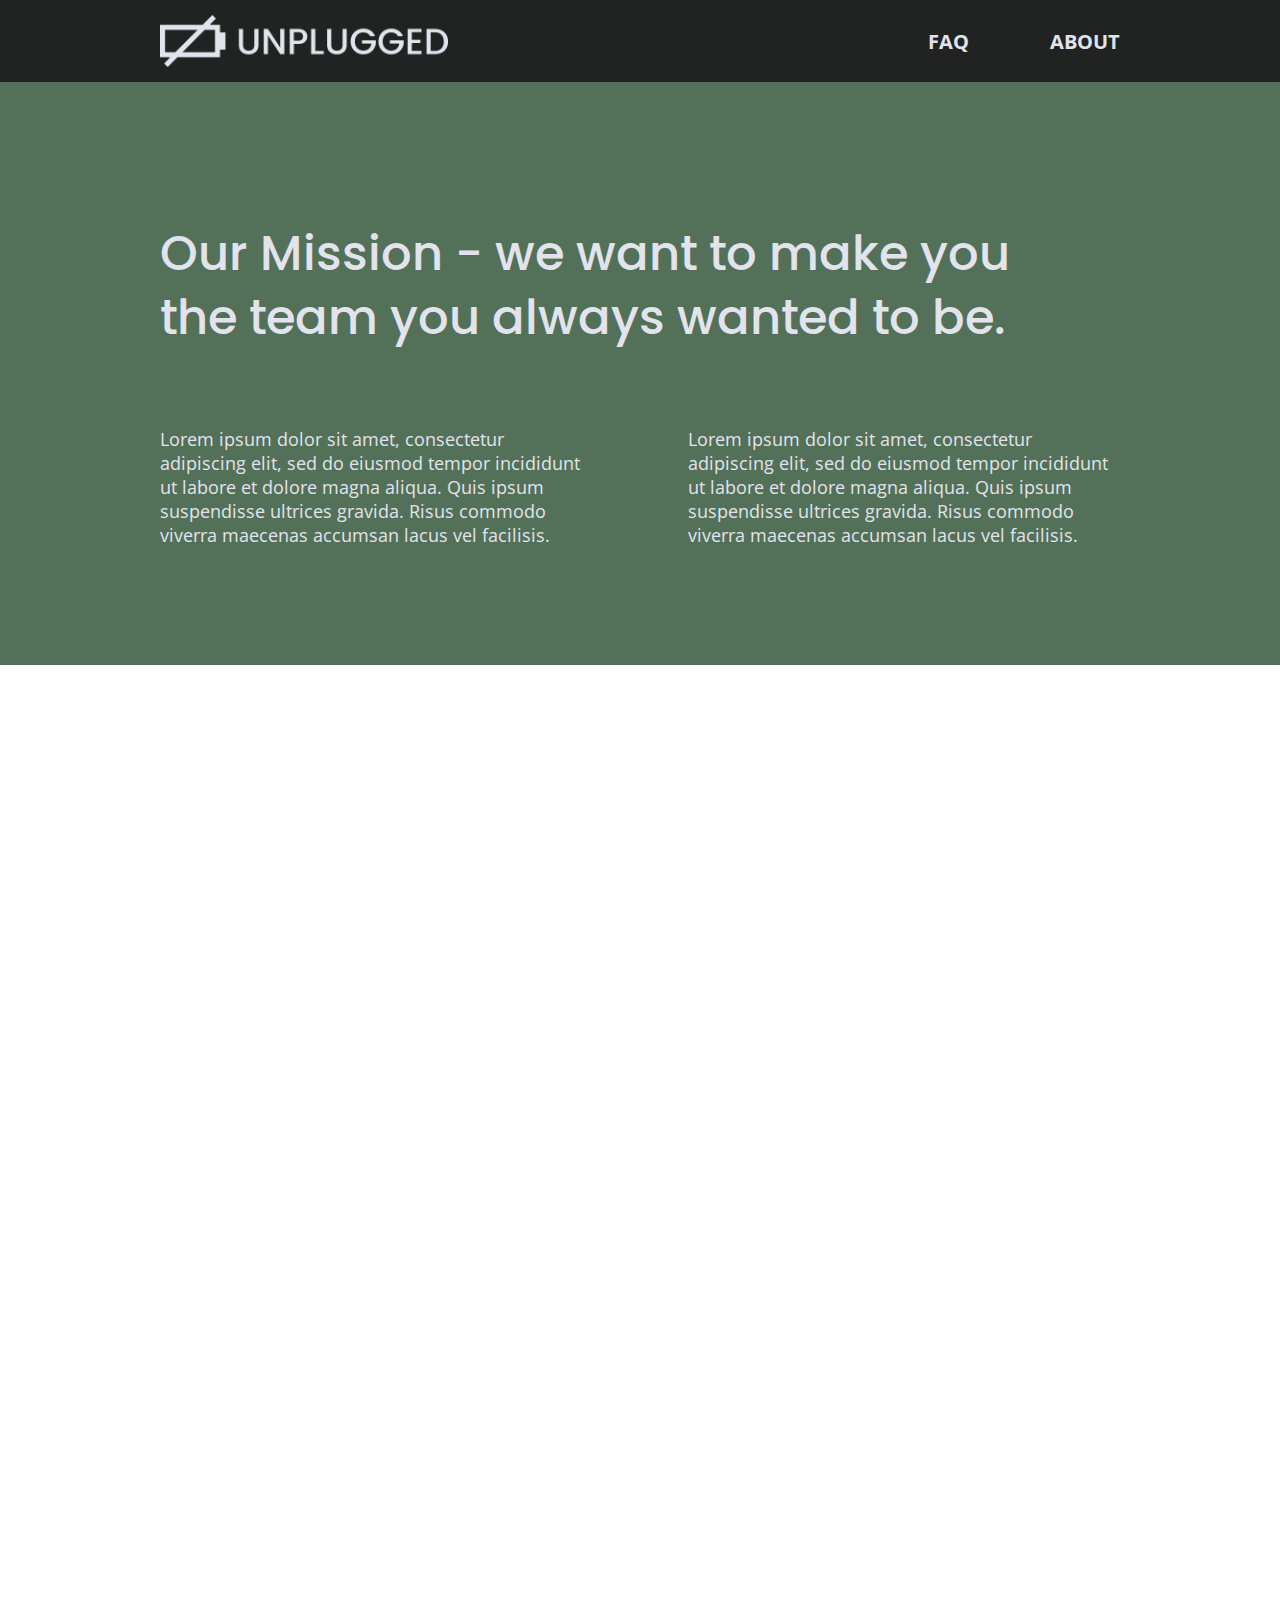
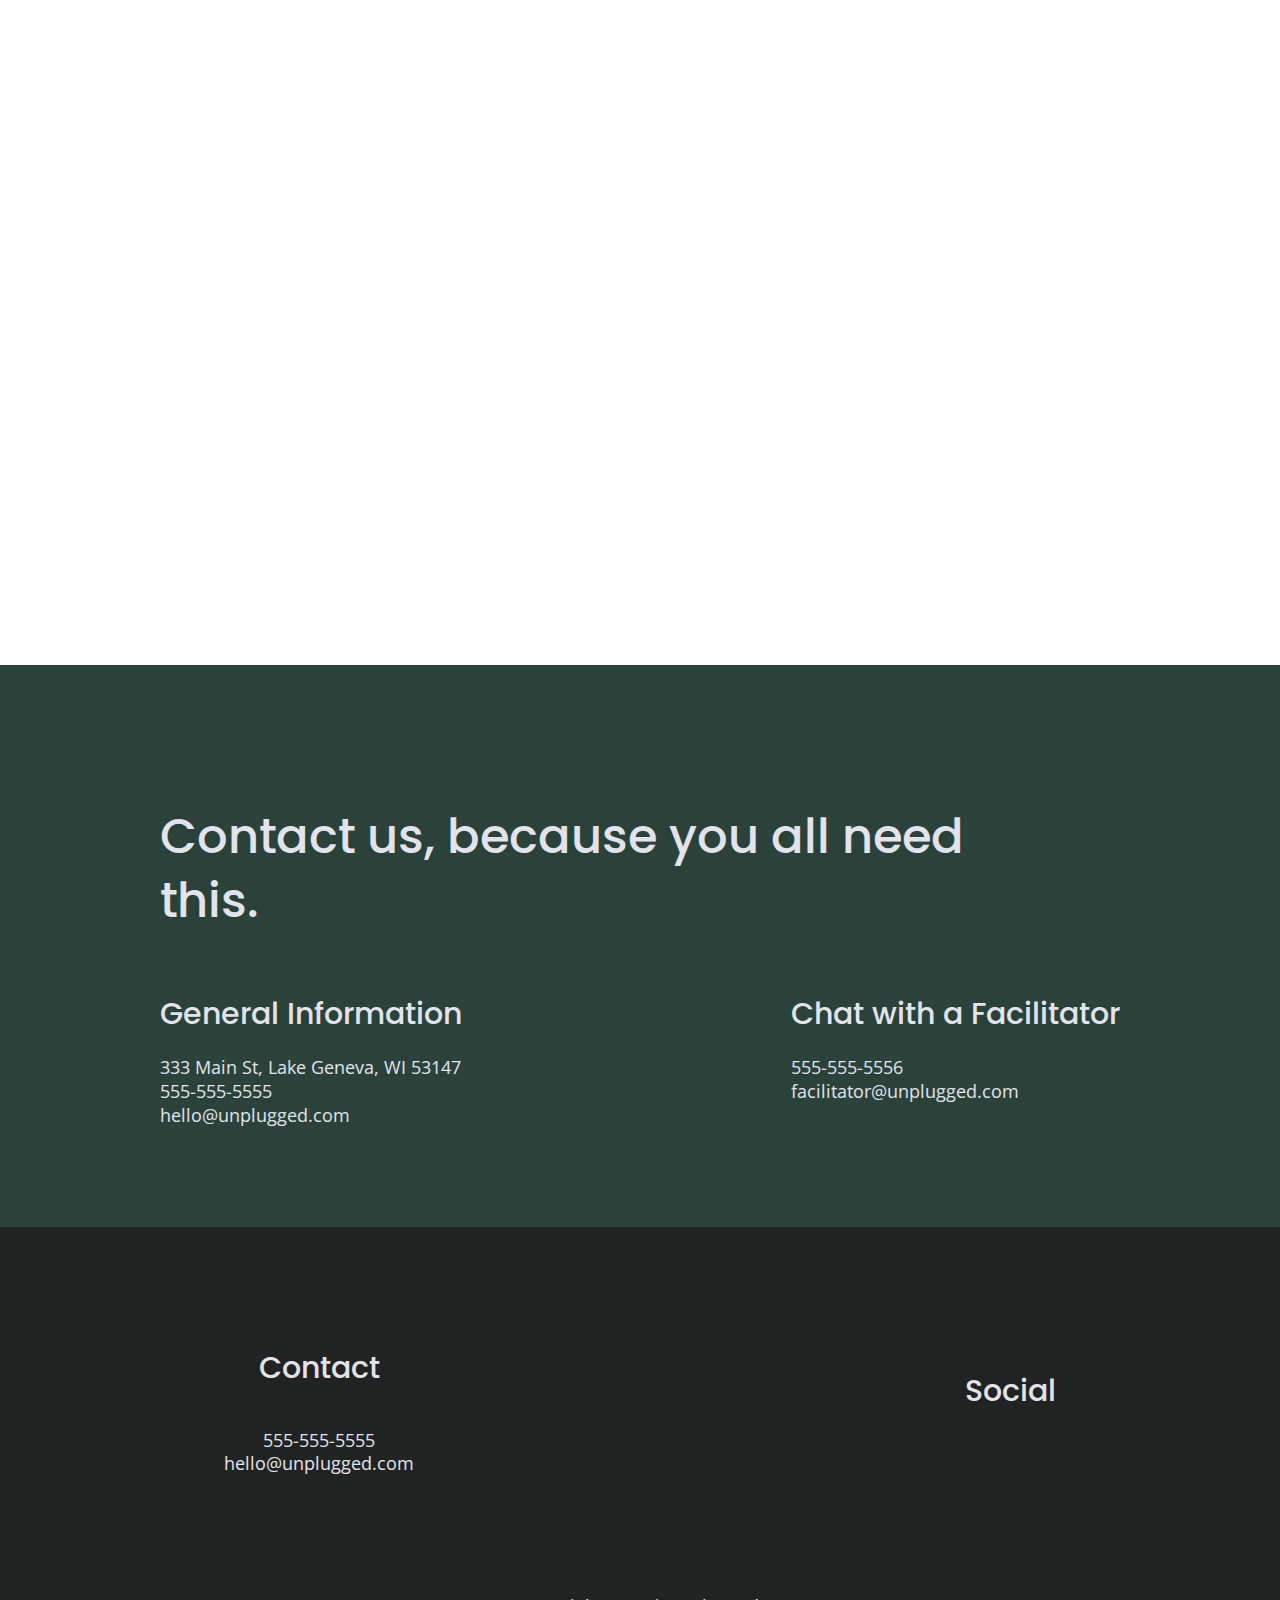
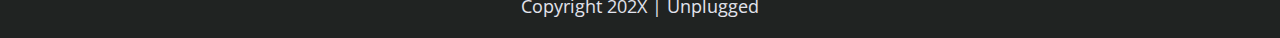
==== commit 3c2268b8: "grabbing the Map Iframe code and apply to the about page" ====
--- a/about/index.html
+++ b/about/index.html
@@ -64,7 +64,8 @@
 
     <section class="map">
       <figure>
-      </figure>
+        <iframe src="https://www.google.com/maps/embed?pb=!1m18!1m12!1m3!1d2937.264848877189!2d-88.42986248453636!3d42.59212397917199!2m3!1f0!2f0!3f0!3m2!1i1024!2i768!4f13.1!3m3!1m2!1s0x88058bbbacb5568f%3A0xac5d9a1fbeb32534!2s333+W+Main+St%2C+Lake+Geneva%2C+WI+53147!5e0!3m2!1sen!2sus!4v1541558469187" width="600" height="450" frameborder="0" style="border:0" allowfullscreen></iframe>
+   </figure>
     </section>
 
     <section class="contact-section">
--- a/css/main.css
+++ b/css/main.css
@@ -387,6 +387,21 @@
   .contact-content p {
     margin: 0;
   }
+  .map figure {
+    width: 100%;
+    height: 0; 
+    padding-bottom: 125%; 
+    overflow: hidden;
+    position: relative;
+}
+ 
+.map iframe {
+    width: 100%;
+    height: 100%;
+    position: absolute; 
+    top: 0; 
+    left: 0; 
+}
   
   /* ==========================================================================
      FAQ Page
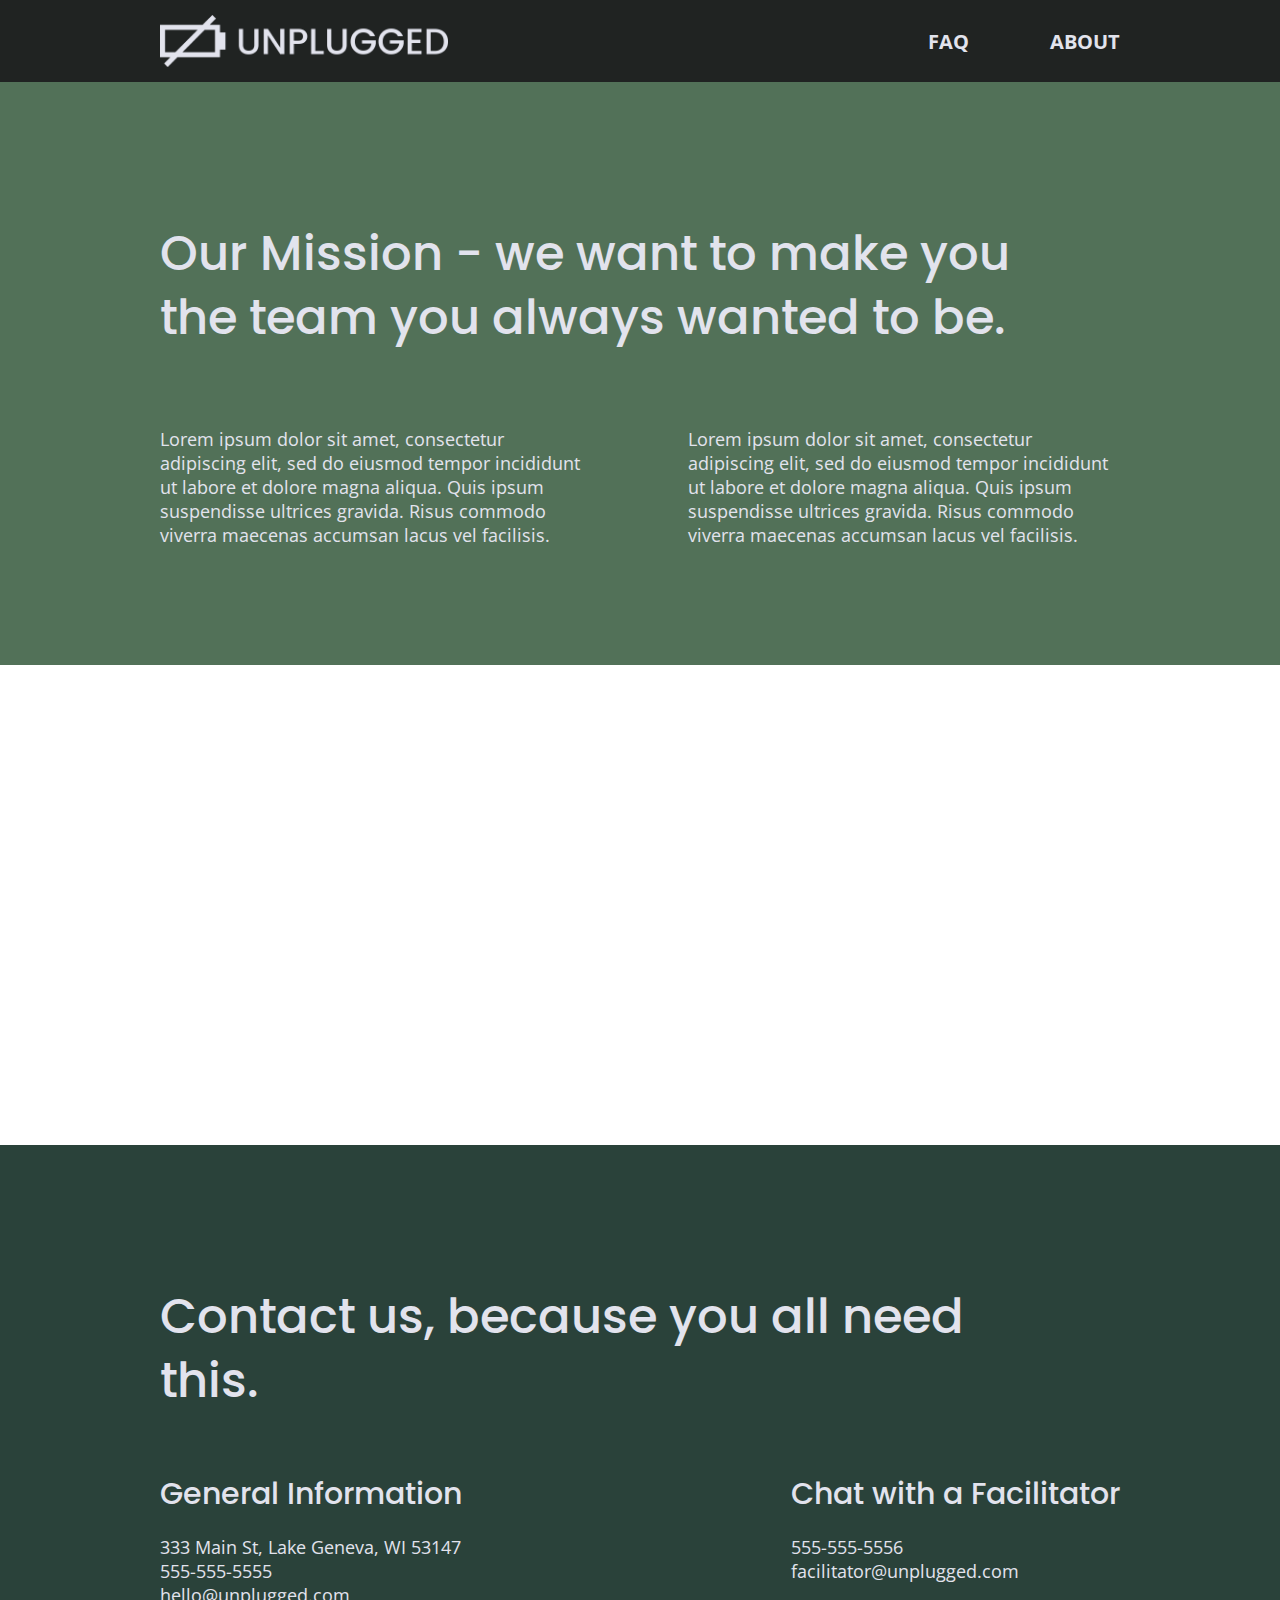
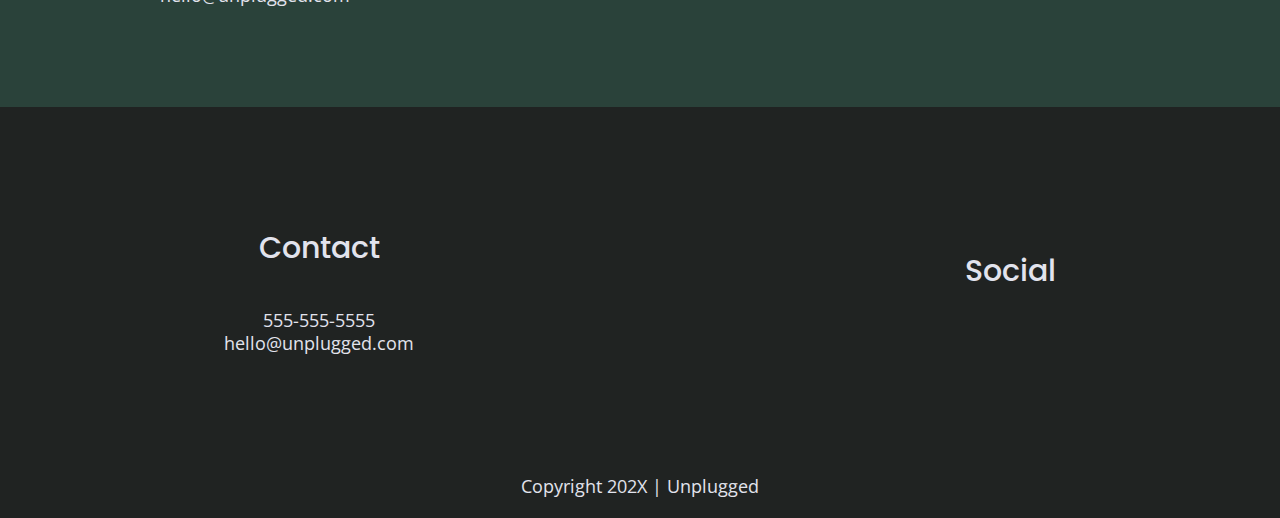
==== commit ba3e8c21: "adding feature Icons with Font Awesome" ====
--- a/about/index.html
+++ b/about/index.html
@@ -15,6 +15,8 @@
   <link href="https://fonts.googleapis.com/css?family=Open+Sans:400,700|Poppins:500,700" rel="stylesheet">
   <link rel="stylesheet" href="../css/normalize.css">
   <link rel="stylesheet" href="../css/main.css">
+  <!-- FontAwesome CDN version 5.5 -->
+<link rel="stylesheet" href="https://use.fontawesome.com/releases/v5.5.0/css/all.css" integrity="sha384-B4dIYHKNBt8Bc12p+WXckhzcICo0wtJAoU8YZTY5qE0Id1GSseTk6S+L3BlXeVIU" crossorigin="anonymous">
 </head>
 
 <body>
--- a/css/main.css
+++ b/css/main.css
@@ -684,6 +684,9 @@
     .mission-content p {
       width: 45%;
     }
+    .map figure {
+      padding-bottom: 45.5%;
+    }
   
     .contact-section .content-wrapper h2 {
       width: 80%;
@@ -796,7 +799,9 @@
     /* ==========================================================================
     About Page
     ========================================================================== */
-  
+    .map figure {
+      padding-bottom: 37.5%;
+    }
     .mission h2,
     .contact-section .content-wrapper h2 {
       width: 95%;
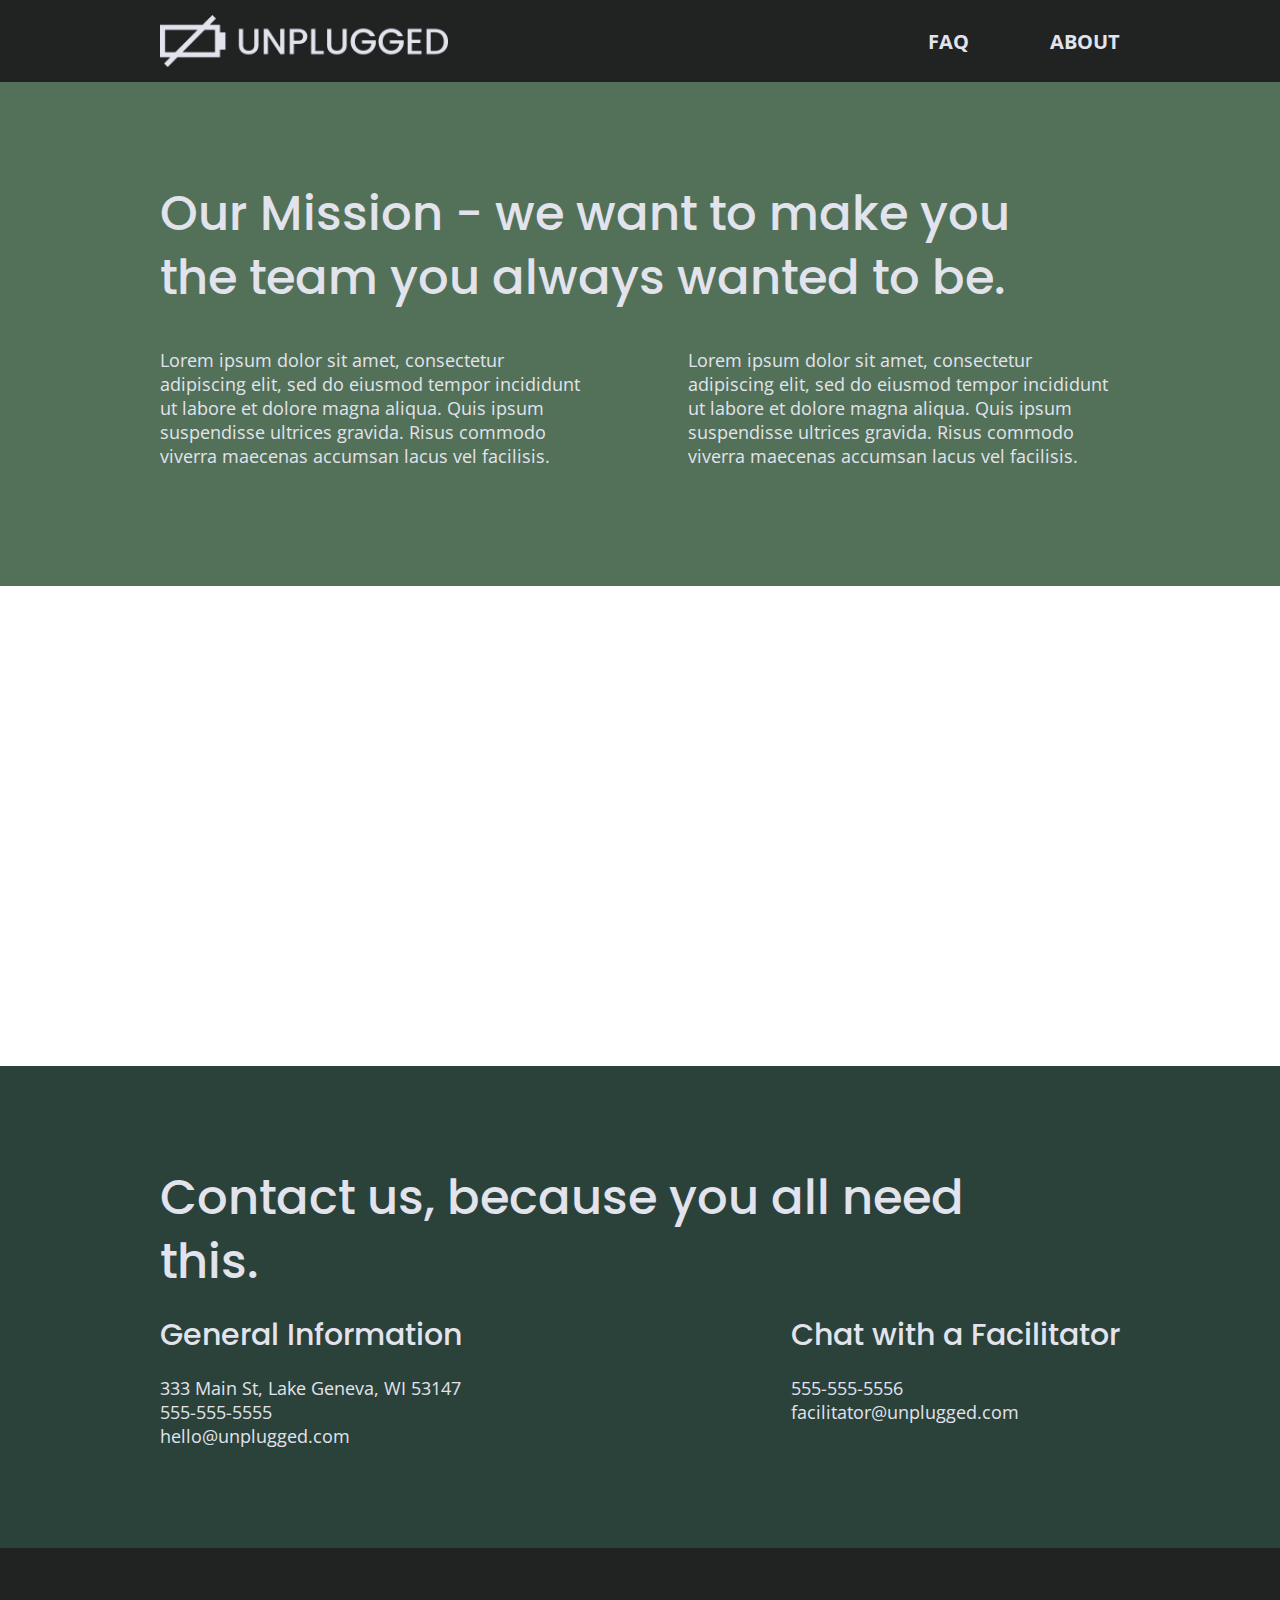
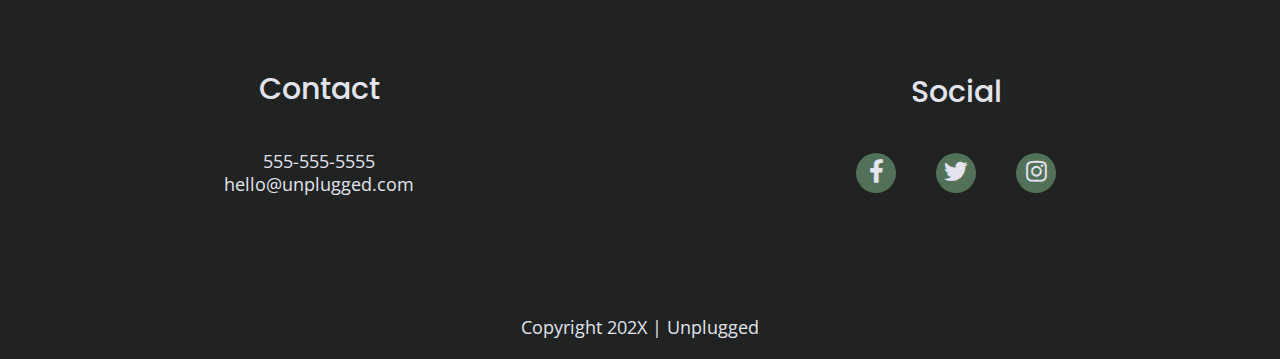
==== commit f747edd9: "Adding any other Icons that Site needs" ====
--- a/about/index.html
+++ b/about/index.html
@@ -13,10 +13,10 @@
   <!-- Place favicon.ico in the root directory -->
   <!-- Google Fonts -->
   <link href="https://fonts.googleapis.com/css?family=Open+Sans:400,700|Poppins:500,700" rel="stylesheet">
+  <!-- FontAwesome CDN version 5.5 -->
+  <link rel="stylesheet" href="https://use.fontawesome.com/releases/v5.5.0/css/all.css">
   <link rel="stylesheet" href="../css/normalize.css">
   <link rel="stylesheet" href="../css/main.css">
-  <!-- FontAwesome CDN version 5.5 -->
-<link rel="stylesheet" href="https://use.fontawesome.com/releases/v5.5.0/css/all.css" integrity="sha384-B4dIYHKNBt8Bc12p+WXckhzcICo0wtJAoU8YZTY5qE0Id1GSseTk6S+L3BlXeVIU" crossorigin="anonymous">
 </head>
 
 <body>
@@ -66,8 +66,10 @@
 
     <section class="map">
       <figure>
-        <iframe src="https://www.google.com/maps/embed?pb=!1m18!1m12!1m3!1d2937.264848877189!2d-88.42986248453636!3d42.59212397917199!2m3!1f0!2f0!3f0!3m2!1i1024!2i768!4f13.1!3m3!1m2!1s0x88058bbbacb5568f%3A0xac5d9a1fbeb32534!2s333+W+Main+St%2C+Lake+Geneva%2C+WI+53147!5e0!3m2!1sen!2sus!4v1541558469187" width="600" height="450" frameborder="0" style="border:0" allowfullscreen></iframe>
-   </figure>
+        <iframe
+          src="https://www.google.com/maps/embed?pb=!1m18!1m12!1m3!1d2937.264848877189!2d-88.42986248453636!3d42.59212397917199!2m3!1f0!2f0!3f0!3m2!1i1024!2i768!4f13.1!3m3!1m2!1s0x88058bbbacb5568f%3A0xac5d9a1fbeb32534!2s333+W+Main+St%2C+Lake+Geneva%2C+WI+53147!5e0!3m2!1sen!2sus!4v1541558469187"
+          width="600" height="450" frameborder="0" style="border:0" allowfullscreen></iframe>
+      </figure>
     </section>
 
     <section class="contact-section">
@@ -118,13 +120,13 @@
           <h4>Social</h4>
           <div class="social-icons">
             <p>
-              <a href="https://www.facebook.com/Skillcrush/" target="_blank"></a>
+              <a href="https://www.facebook.com/Skillcrush/" target="_blank"><i class="fab fa-facebook-f"></i></a>
             </p>
             <p>
-              <a href="https://twitter.com/Skillcrush" target="_blank"></a>
+              <a href="https://twitter.com/Skillcrush" target="_blank"><i class="fab fa-twitter"></i></a>
             </p>
             <p>
-              <a href="https://www.instagram.com/skillcrush/" target="_blank"></a>
+              <a href="https://www.instagram.com/skillcrush/" target="_blank"><i class="fab fa-instagram"></i></a>
             </p>
           </div>
         </div>
--- a/css/main.css
+++ b/css/main.css
@@ -126,6 +126,7 @@
     font-family: 'Poppins', sans-serif;
     font-weight: 500;
     font-size: 1.875em;
+    margin: 0;
   }
   
   h3,
@@ -230,9 +231,17 @@
   }
   
   footer .social-icons p {
+    background-color: #527158;
+    border-radius: 50%;
+    width: 40px;
+    height: 40px;
     display: flex;
     justify-content: center;
     align-items: center;
+  }
+  
+  footer .social-icons p i {
+    font-size: 1.3125em;
   }
   
   footer .copyright {
@@ -244,7 +253,7 @@
   /* Hero Area */
   
   .hero-area {
-    background: url("../img/unplugged-retreat.jpg");
+    background: url(../img/unplugged-retreat.jpg);
     background-size: cover;
     background-position: center;
     min-height: 500px;
@@ -293,36 +302,10 @@
     text-transform: uppercase;
   }
   
-  aside .form {
-    margin-top: 30px;
-  }
-  
-  input[type=text] {
-    box-sizing: border-box;
-    width: 100%;
-    color: #2a423a;
-    font-style: italic;
-    padding: 1em;
-  }
-  
-  input[type=button] {
-    width: 100%;
-    padding: 20px 0;
-    margin-top: 20px;
-    background-color: #2a423a;
-    font-family: 'Poppins', Helvetica, Arial, sans-serif;
-    font-weight: 500;
-    font-size: 1.125em;
-    color: #e2e3ed;
-    border: none;
-    text-align: center;
-    text-transform: uppercase;
-  }
-  
   /* Features */
   
   .features {
-    background: url("../img/unplugged-retreat-features.jpg");
+    background: url('../img/unplugged-retreat-features.jpg');
     background-size: cover;
     background-position: center;
     display: flex;
@@ -345,6 +328,11 @@
     flex-flow: row wrap;
   }
   
+  .features i {
+    font-size: 3.75em;
+    margin-bottom: 40px;
+  }
+  
   .features p {
     text-align: center;
     margin: 0;
@@ -378,6 +366,22 @@
     justify-content: center;
   }
   
+  .map figure {
+    width: 100%;
+    height: 0;
+    padding-bottom: 125%;
+    overflow: hidden;
+    position: relative;
+  }
+  
+  .map iframe {
+    width: 100%;
+    height: 100%;
+    position: absolute;
+    top: 0;
+    left: 0;
+  }
+  
   .contact-section {
     background-color: #2a423a;
     display: flex;
@@ -387,21 +391,6 @@
   .contact-content p {
     margin: 0;
   }
-  .map figure {
-    width: 100%;
-    height: 0; 
-    padding-bottom: 125%; 
-    overflow: hidden;
-    position: relative;
-}
- 
-.map iframe {
-    width: 100%;
-    height: 100%;
-    position: absolute; 
-    top: 0; 
-    left: 0; 
-}
   
   /* ==========================================================================
      FAQ Page
@@ -542,16 +531,6 @@
       line-height: 1.25;
     }
   
-    h2 {
-      font-size: 2.25em;
-      line-height: 1.333;
-    }
-  
-    h3 {
-      font-size: 1.5em;
-      line-height: 1.25;
-    }
-  
     /* Header */
     header {
       padding: 33px 0;
@@ -621,6 +600,10 @@
       width: 62%;
     }
   
+    .features i {
+      margin-bottom: 30px;
+    }
+  
     /* Reviews */
     .reviews article {
       display: flex;
@@ -666,6 +649,11 @@
       line-height: 1.285;
     }
   
+    footer .social-icons {
+      width: 12.5em;
+      justify-content: space-between;
+    }
+  
     footer .copyright {
       width: 100%;
     }
@@ -684,6 +672,7 @@
     .mission-content p {
       width: 45%;
     }
+  
     .map figure {
       padding-bottom: 45.5%;
     }
@@ -764,7 +753,7 @@
   
     aside .content-wrapper .form-description,
     aside .content-wrapper .form {
-      width: 30%;
+      width: 40%;
     }
   
     .form-description p {
@@ -802,6 +791,7 @@
     .map figure {
       padding-bottom: 37.5%;
     }
+  
     .mission h2,
     .contact-section .content-wrapper h2 {
       width: 95%;
